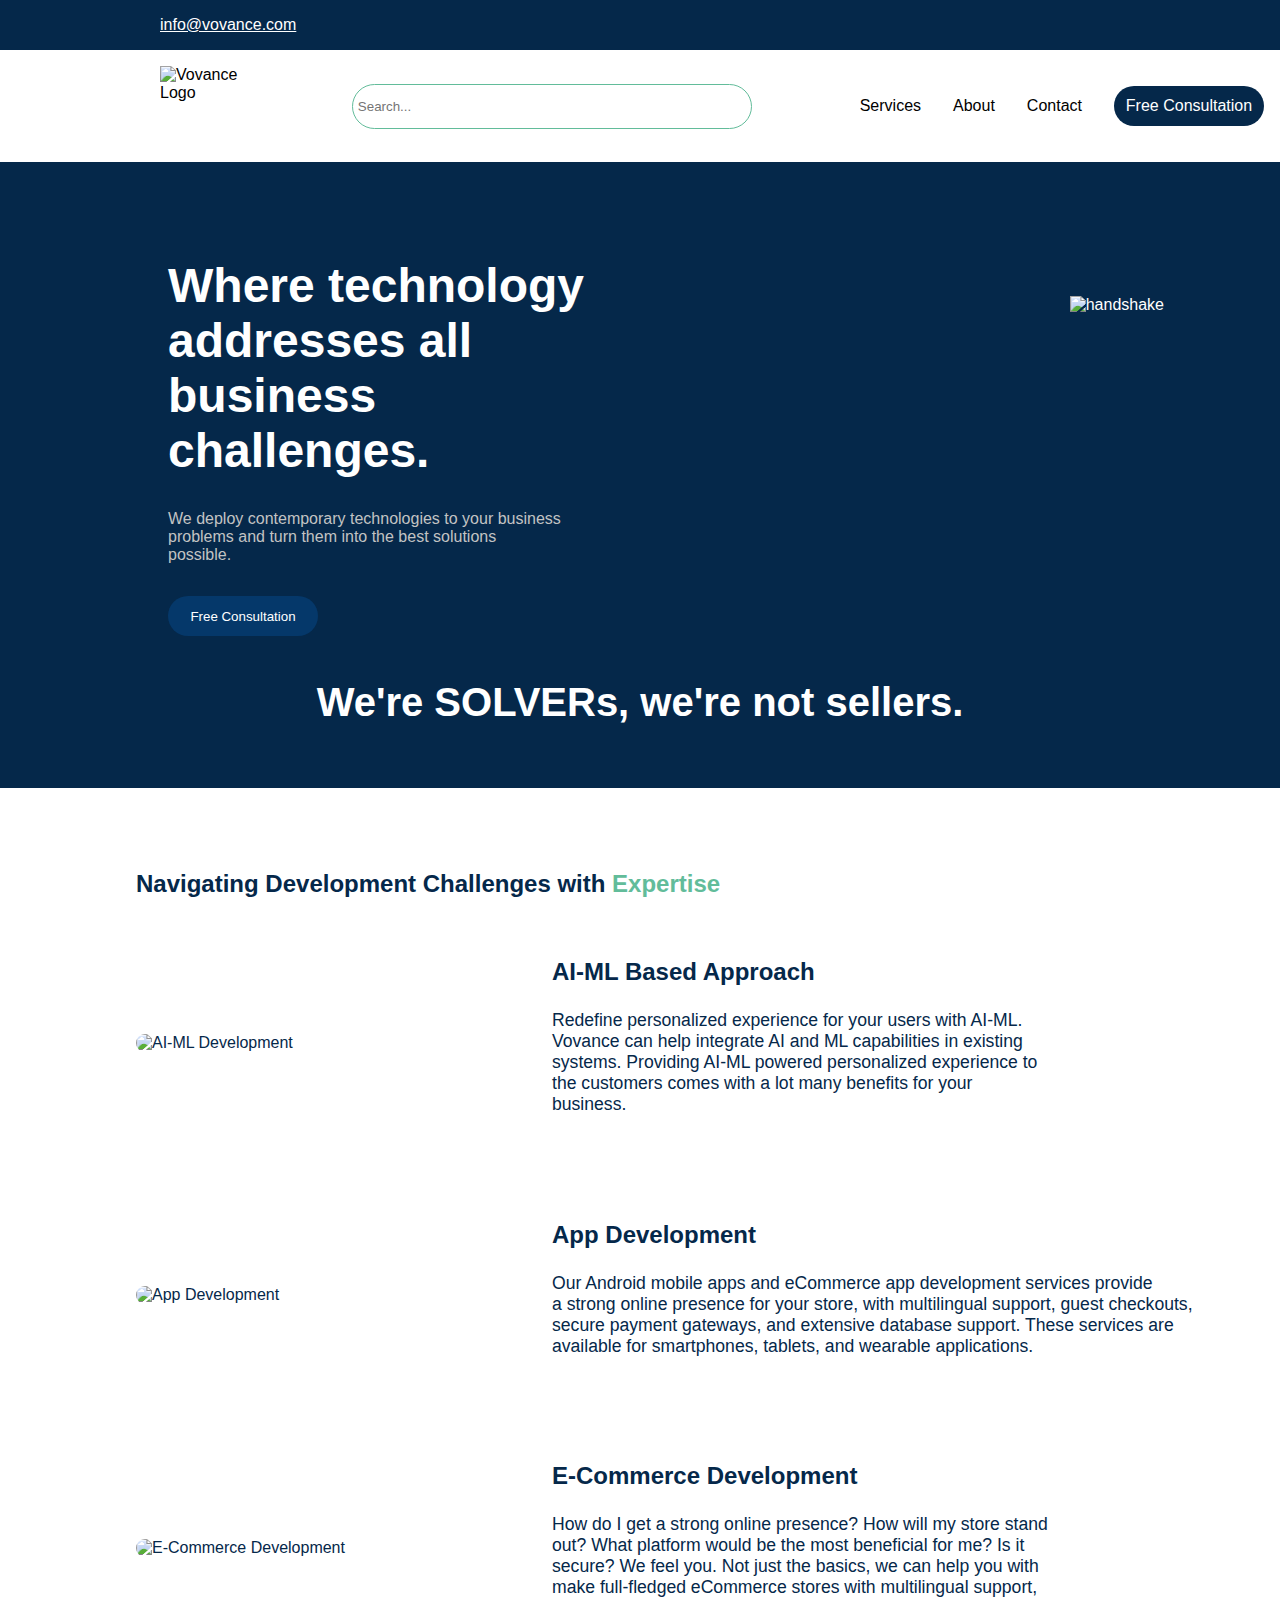
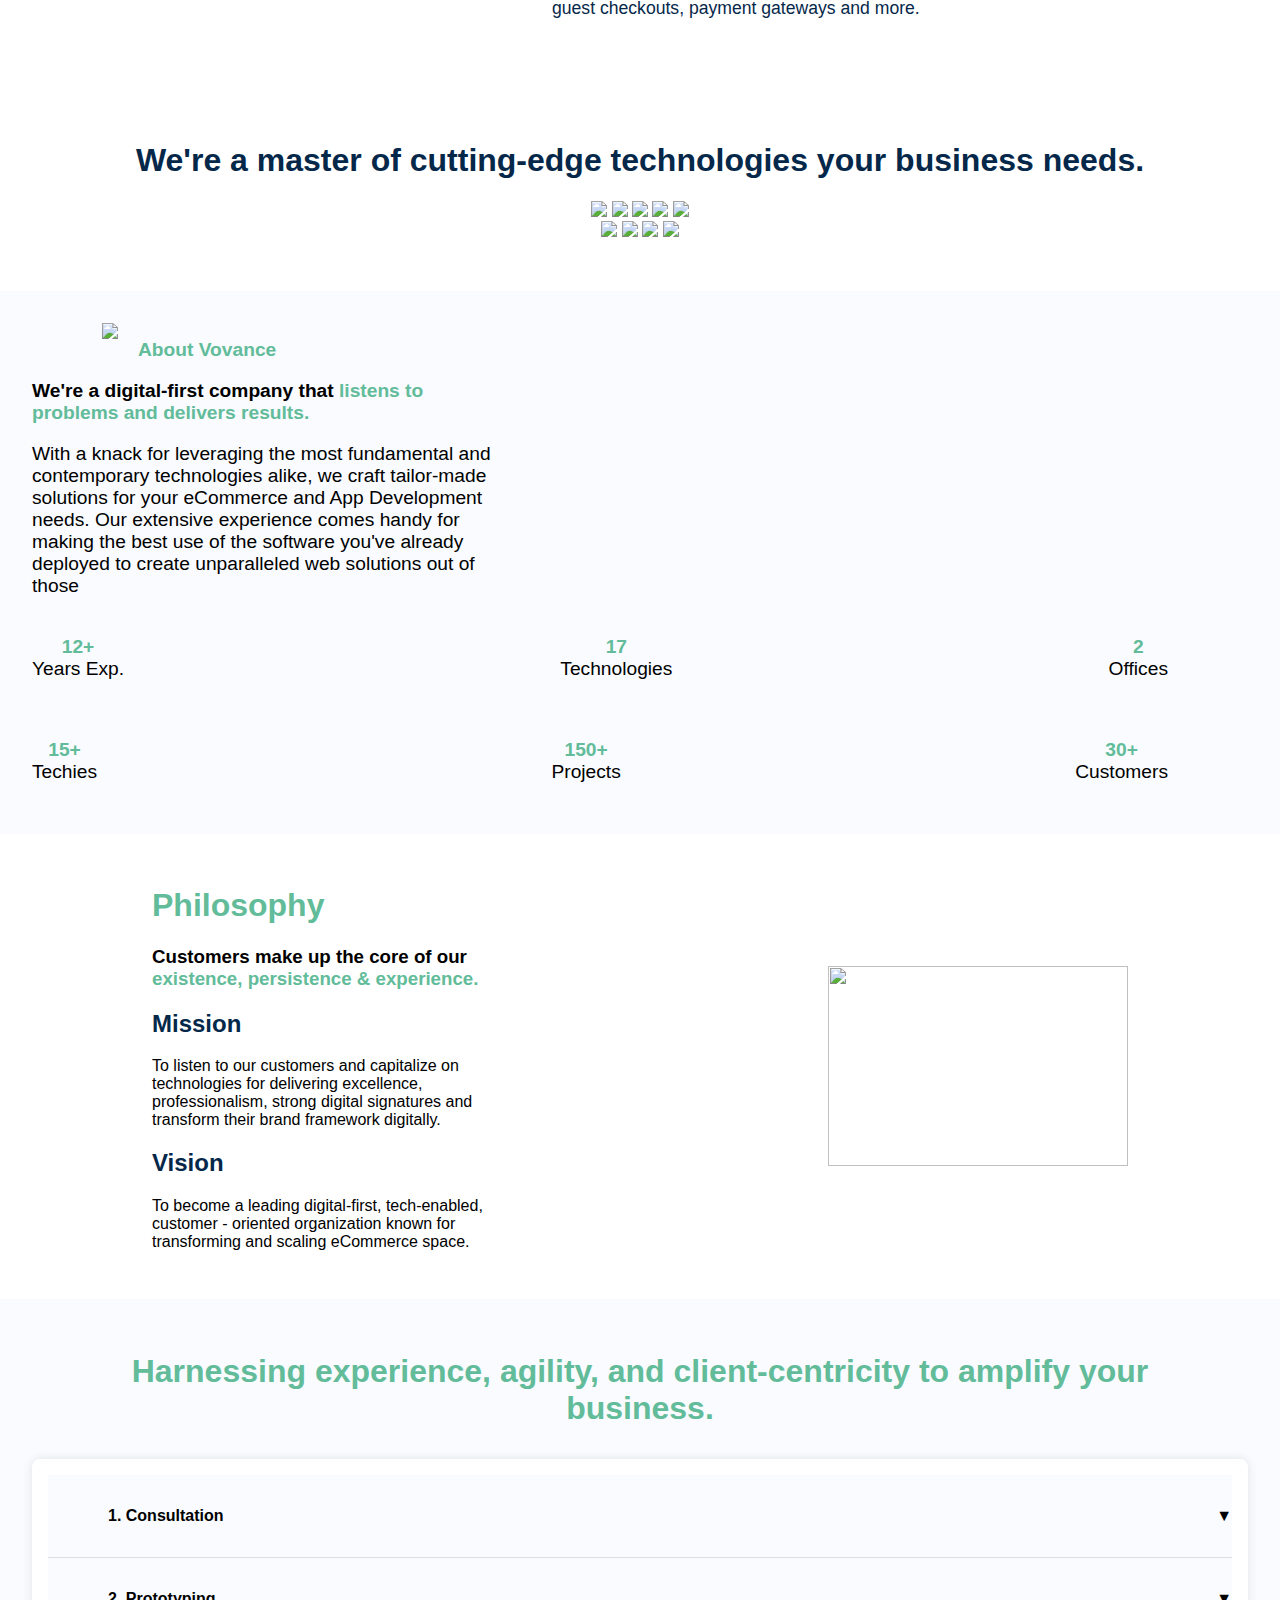
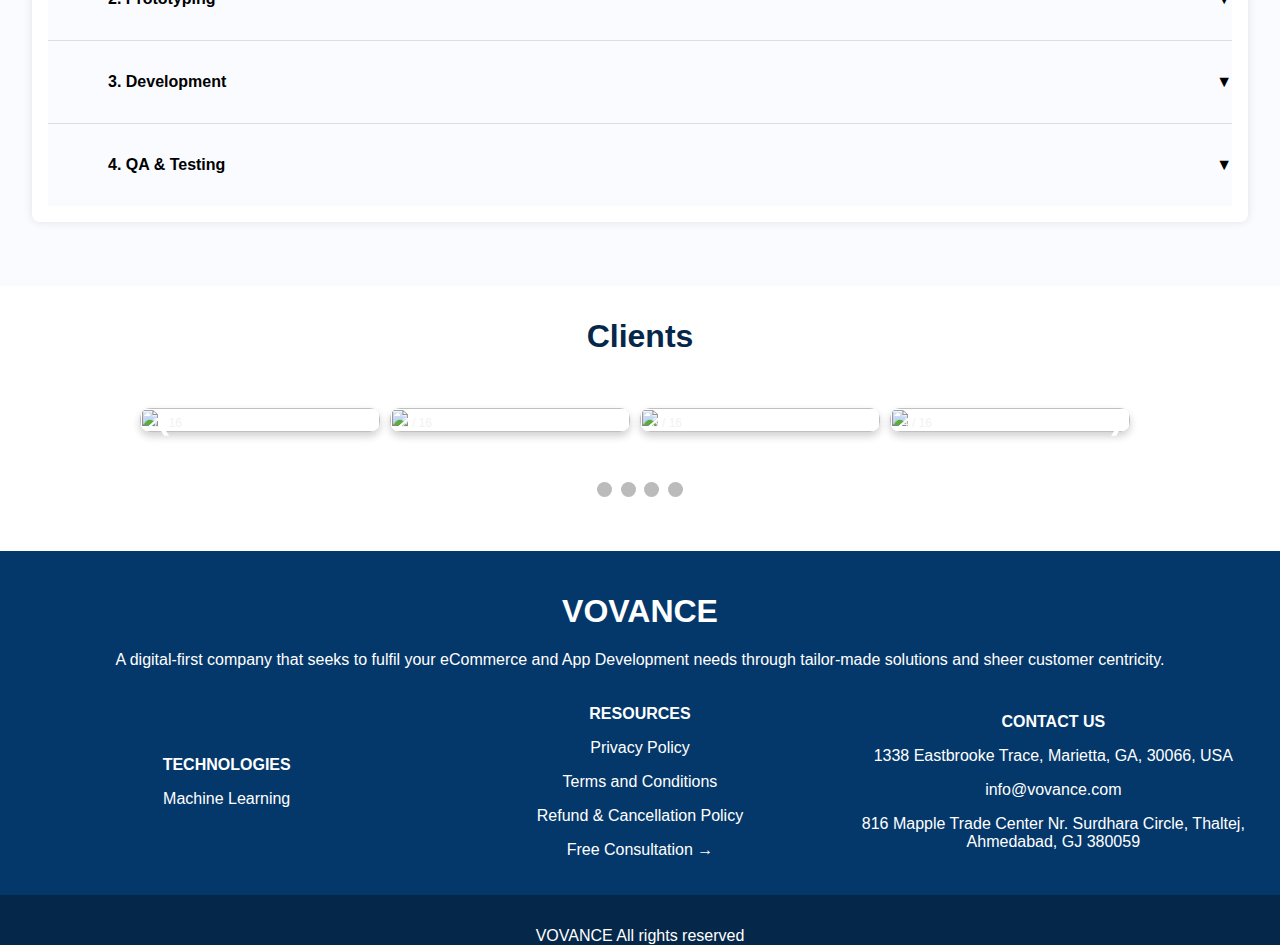
==== index.html @ aa2cf41b "Create index.html" ====
<!DOCTYPE html>
<html lang="en">
<head>
    <meta charset="UTF-8">
    <meta name="viewport" content="width=device-width, initial-scale=1.0">
    <title>Vovance</title>
    <style>
        body {
            font-family: Arial, sans-serif;
            margin: 0;
            padding: 0;
            box-sizing: border-box;
            background: #05284A;
        }   


        header {
            
            background: white;
            color: black;
            padding: 1rem 0;
            display: flex;
            align-items: center;
            justify-content: space-between;
        }

        #info{
            background-color: #05284A;
            display: flex;
            align-items: center;
            height: 50px;
            margin-left: 160px;
        }

        .container {
            display: flex;
            align-items: center;
        }

        .container img {
            margin-left: 160px;
            margin-right: 20px;
            height: 80px;
            width: 80px;
        }

        .search-bar input {
            padding: 5px;
            border: 1px solid #62BC9A;
            border-radius: 30px;
            height: 45px;
            width: 400px;
        }

        nav {
            display: flex;
            align-items: center;
        }

        nav ul {
            list-style: none;
            margin: 0;
            padding: 0;
            display: flex;
            align-items: center;
        }

        nav ul li {
            margin: 0 1rem;
        }

        nav ul li a, nav ul li button {
            color: black;
            text-decoration: none;
            background: none;
            border: none;
            font: inherit;
            cursor: pointer;
        }

        nav ul li button {
            background-color: #05284A;
            color: white;
            height: 40px;
            width: 150px;
            border-radius: 20px;
            border: none;
        }

        #hero {
            background: url('hero.jpg') no-repeat center center/cover;
            color: #fff;
            padding: 4rem 1rem;
            display: flex;
            justify-content: space-between;
            align-items: flex-start;
        }

        #hero-text {
            text-align: left;
            margin-left: 120px;
        }

        #hero h1 {
            font-size: 3rem;
            margin-left: 2rem;
        }

        #hero p {
            color: #C2C3C3;
            margin-left: 2rem;
        }

        #free {
            background-color: #05386A;
            color: white;
            height: 40px;
            width: 150px;
            border-radius: 20px;
            border: none;
            margin-left: 2rem;
            margin-top: 1rem;
        }

        #solvers {
            margin-top: -20px;
            text-align: center;
            font-size: 2.5rem;
            width: 100%;
            color: white;
        font-size: 2.5rem;

        }

        #services, #testimonials {
            padding: 2rem 1rem;
            text-align: left;
            color: #05284A;
            background-color: white;
        }

        .service {
            display: flex;
            align-items: center;
            margin-bottom: 2rem;
        }

        .service img {
            flex: 0 0 380px;
            height: auto;
            margin-right: 20px; 
        }

        .service div {
            flex: 1;
            padding: 1rem;
            margin-right: 50px;
        }



        .ai{
            margin-top: 20px;
            margin-left: 120px;
            height: 20px;
            width: 10px;
            border-radius: 30px;
        }

        #handshake {
            margin-top: 70px;
            margin-right: 100px;

        }
        #navi{
            margin-top: 50px;
            margin-left: 120px;
        }

        .service h3 {
            font-size: 1.5rem; 
        }

        .service p {
            font-size: 1.1rem;
        }

        .service h1{
            font-size: 2rem;
        }


        footer {
            background-color: #05284A;
            height: 30px;
            color: #fff;
            text-align: center;
            padding: 1rem 0;
            padding-bottom: 2rem;
        }

        center{
            margin-left: 30px;
            margin-right: 30px;
        }

        #about {
            background-color: #F9FBFF;
            padding: 2rem;
            overflow: hidden;
        }

        #about img {
            float: left;
            margin-right: 20px;
            margin-left: 70px;
            max-width: 50%;
            height: auto;
        }

        #about h2, #about h3, #about p {
            font-size: 1.2rem; 
        }

        #about .statistics {
            display: flex;
            justify-content: space-between;
            margin-top: 20px;
            color: #62BC9A;
            font-size: 1.5rem; 

        }

        #about .statistics p {
            text-align: center;
        }

        #philosophy{
            background-color: white;
        }

        #philosophy {
            display: flex;
            align-items: center;
            justify-content: space-between;
            padding: 2rem;
        }

        #philosophy img {
            max-width: 50%;
            margin-left: 2rem;
            margin-right: 120px;
        }

        #philosophy h2,
        #philosophy p,
        #philosophy h3,
        #philosophy h1 {
            max-width: 45%;
            margin-right: 2rem;
            margin-left: 120px;
        }

        #philo{
            height: 200px;
            width: 300px;
            margin-right: 50px;
        }
        
        * {box-sizing:border-box}

.slideshow-container {
    max-width: 1000px;
    position: relative;
    margin: auto;
    display: flex;
    justify-content: space-between;
}

.mySlides {
    flex: 1 0 24%;
    display: none;
    border-radius: 10px; 
    box-shadow: 0 4px 8px rgba(0, 0, 0, 0.1);
}


.mySlides img {
    width: auto; /* Let the width adjust automatically */
    max-width: 100%; /* Limit the maximum width to 100% */
    max-height: 150px; /* Set a maximum height for consistency */
    border-radius: 10px; /* Add border-radius for rounded corners */
    box-shadow: 0 4px 8px rgba(0, 0, 0, 0.1); /* Add shadow effect */
}

.active {
    display: block !important;
}

.prev, .next {
    cursor: pointer;
    position: absolute;
    top: 50%;
    width: auto;
    margin-top: -22px;
    padding: 16px;
    color: white;
    font-weight: bold;
    font-size: 18px;
    transition: 0.6s ease;
    border-radius: 0 3px 3px 0;
    user-select: none;
}

.next {
    right: 0;
    border-radius: 3px 0 0 3px;
}

.prev:hover, .next:hover {
    background-color: rgba(0,0,0,0.8);
}

.dot {
    cursor: pointer;
    height: 15px;
    width: 15px;
    margin: 0 2px;
    background-color: #bbb;
    border-radius: 50%;
    display: inline-block;
    transition: background-color 0.6s ease;
}

.active-dot, .dot:hover {
    background-color: #717171;
}




.numbertext {
  color: #f2f2f2;
  font-size: 12px;
  padding: 8px 12px;
  position: absolute;
  top: 0;
}


.dot {
  cursor: pointer;
  height: 15px;
  width: 15px;
  margin: 0 2px;
  margin-top: 50px;
  margin-bottom: 50px;
  background-color: #bbb;
  border-radius: 50%;
  display: inline-block;
  transition: background-color 0.6s ease;
}


.active, .dot:hover {
  background-color: #717171;
}


.mySlides {
            display: inline-block;
            width: 30%; /* Adjust the width as needed */
            text-align: center;
            margin-right: 10px;
        }

        .mySlides img {
            width: 60px;
            height: 180px;
        }
        .mySlides img {
    width: 100%;
    height: 100%; /* Change height to 100% */
}


        #clients{
            background-color: white;
            margin-top: -20px;

        }

        #client{
            color:#05284A;
            margin-top: 20px;
            padding: 2rem;
            
        }
        .faq-container {
            width: 100%;
            background: #fff;
            border-radius: 8px;
            box-shadow: 0 0 10px rgba(0,0,0,0.1);
            padding: 1rem;
            margin: 2rem auto;
        }

        .faq-item {
    border-bottom: 1px solid #ddd;
    padding: 2rem 0;
    text-align: left;
    background-color: #F9FBFF; /* Set background color */
}

.faq-item:last-child {
    border-bottom: none;
}

.faq-question {
    font-weight: bold;
    cursor: pointer;
    position: relative;
    margin-left: 60px;
}

.faq-question::after {
    content: "▼";
    position: absolute;
    right: 0;
    transform: rotate(0deg);
    transition: transform 0.3s ease;
    background-color: #F9FBFF;
}

.faq-answer {
    display: none;
    padding: 1rem 0;
    background-color: #F9FBFF; 
    margin-left: 60px;
}

.faq-item.active .faq-answer {
    display: block;
}

.faq-item.active .faq-question::after {
    transform: rotate(180deg);
}

        
        #questions {
    background-color: #F9FBFF;
    padding: 2rem;
    margin: 0px; /* Adjusted margin */
    text-align: center;
}





        

    </style>
</head>
<body>
    <section id="info">
        <div id="infodiv">
            <a href="info@vovance.com" style="color:white">info@vovance.com</a>
        </div>
    </section>
    <header>

        <div class="container">
            <img src="download.jpg" alt="Vovance Logo" id="img">
        </div>
        <div class="search-bar">
            <input type="text" placeholder="Search...">
        </div>
        <nav>
            <ul>
                <li><a href="#services">Services</a></li>
                <li><a href="#about">About</a></li>
                <li><a href="#contact">Contact</a></li>
                <li><button>Free Consultation</button></li>
            </ul>
        </nav>
    </header>
    
    <section id="hero">
        <div id="hero-text">
            <h1>Where technology<br> addresses all<br> business<br> challenges.</h1>
            <p>We deploy contemporary technologies to your business<br> problems and turn them into the best solutions<br> possible.</p>
            <button id="free">Free Consultation</button>
        </div>
        <img src="handshake.png" alt="handshake" id="handshake">
    </section>
    <h1 id="solvers">We're SOLVERs, we're not sellers.</h1><br><br>
    
    <section id="services">
        <h2 id="navi">Navigating Development Challenges with <span style="color: #62BC9A;">Expertise</span></h2>
        <div class="service">
            <img class="ai" src="ai_ml.png" alt="AI-ML Development">
            <div>
                <h3>AI-ML Based Approach</h3>
                <p>Redefine personalized experience for your users with AI-ML.<br> Vovance can help integrate AI and ML capabilities in existing<br> systems. Providing AI-ML powered personalized experience to<br> the customers comes with a lot many benefits for your<br> business.</p>
            </div>
        </div>
        <div class="service">
            <img class="ai" src="app_dev.png" alt="App Development">
            <div>
                <h3>App Development</h3>
                <p>Our Android mobile apps and eCommerce app development services provide<br> a strong online presence for your store, with multilingual support, guest checkouts,<br> secure payment gateways, and extensive database support. These services are<br> available for smartphones, tablets, and wearable applications.</p>
            </div>
        </div>
        <div class="service">
            <img class="ai" src="ecommerce.png" alt="E-Commerce Development">
            <div>
                <h3>E-Commerce Development</h3>
                <p>How do I get a strong online presence? How will my store stand<br> out? What platform would be the most beneficial for me? Is it<br> secure? We feel you. Not just the basics, we can help you with<br> make full-fledged eCommerce stores with multilingual support,<br> guest checkouts, payment gateways and more.</p>
            </div>
        </div>
        <br><br>
        <center>
        <h1 style="color: #05284A;">We're a master of cutting-edge technologies your business needs.</h1>

        <img src="magneto.png" height="90px">
        <img src="shopify.png" height="90px">
        <img src="nextjs.png" height="90px">
        <img src="android.png" height="90px">
        <img src="aiml.png" height="90px"><br>
        <img src="wordpress.png" height="90px">
        <img src="laravel.png" height="80px">
        <img src="nodejs.png" height="80px">
        <img src="ios.png" height="80px">
        <br><br>
    </center>
    </section>

    <section id="about">
        <img src="aboutus.png">
        <div style="margin-right: 80px;">
            <h2 style="color: #62BC9A;">About Vovance</h2>
            <h3>We're a digital-first company that <span style="color:#62BC9A">listens to<br> problems and delivers results.</span></h3>
            <p>With a knack for leveraging the most fundamental and<br> contemporary technologies alike, we craft tailor-made<br> solutions for your eCommerce and App Development<br> needs. Our extensive experience comes handy for<br> making the best use of the software you've already<br> deployed to create unparalleled web solutions out of<br> those</p>
            <div class="statistics">
                <p><span style="color: #62BC9A;"><b>12+</b></span><br><span style="color: black;">Years Exp.</span></p>
                <p><span style="color: #62BC9A;"><b>17</b></span><br><span style="color: black;">Technologies</span></p>
                <p><span style="color: #62BC9A;"><b>2</b></span><br><span style="color: black;">Offices</span></p>
            </div>
            <div class="statistics">
                <p><span style="color: #62BC9A;"><b>15+</b></span><br><span style="color: black;">Techies</span></p>
                <p><span style="color: #62BC9A;"><b>150+</b></span><br><span style="color: black;">Projects</span></p>
                <p><span style="color: #62BC9A;"><b>30+</b></span><br><span style="color: black;">Customers</span></p>
            </div>
        </div>
    </section>


    <section id="philosophy">
        <div>
            <h1 style="color: #62BC9A;">Philosophy</h1>
            <h3>Customers make up the core of our <span style="color:#62BC9A">existence, persistence & experience.</span></h3>
            <h2 style="color: #05284A;">Mission</h2>
            <p>To listen to our customers and capitalize on technologies for delivering excellence, professionalism, strong digital signatures and transform their brand framework digitally.</p>
            <h2 style="color: #05284A;">Vision</h2>
            <p>To become a leading digital-first, tech-enabled, customer - oriented organization known for transforming and scaling eCommerce space.</p>
        </div>
        <img src="philosophy.png" id="philo">
    </section>

    <section id="questions">
        <center><h1 style="color: #62BC9A;">Harnessing experience, agility, and client-centricity to amplify your business.</center></h1>
        <div class="faq-container">
            <div class="faq-item">
                <div class="faq-question">1. Consultation</div>
                <div class="faq-answer">Before associated with each other, we must know each other first. So that we can collect appropriate knowledge about your business. Our consultant unit follows a pervasive process to gather and process all required information, including Initial Needs Assessment, Requirement Gathering, Design Consultation. This includes Initial Needs Assessment, Requirement Gathering, and Design Consultation.</div>
            </div>
            <div class="faq-item">
                <div class="faq-question">2. Prototyping</div>
                <div class="faq-answer">At Vovance, we design extensive prototype model for e-commerce stores and apps that help our clients to clinch the basic concepts used to developed their projects. Things includes in prototype Wireframes, Mockups, Prototypes, and Virtual Reality Prototypes, to help clients understand the basic concepts used to develop their projects.</div>
            </div>
            <div class="faq-item">
                <div class="faq-question">3. Development</div>
                <div class="faq-answer">The development process involves UX/UI designing, an online retail store, web development, back-end development, and mobile app development to meet the client's requirements. The clients get updated on every step of their solution's development in this process. Our motive is only to develop things which can function according to our client's requirements.</div>
            </div>
            <div class="faq-item">
                <div class="faq-question">4. QA & Testing</div>
                <div class="faq-answer">The final step at Vovance is Quality Assurance (QA) and Testing, which ensures error-free e-commerce applications and supports clients in achieving smooth performance. It includes Integration Testing, Performance Testing, and System Testing. We help our clients in application development and launching. We provide a complete implementation of our services.</div>
            </div>
        </div>
    </section>
    
    
    <section id="clients">
        <center><h1 id="client">Clients</h1></center>
    <div class="slideshow-container">
        <div class="mySlides fade">
            <div class="numbertext">1 / 16</div>
            <img src="spykar.png" style="width:100%;">
 
        </div>

        <div class="mySlides fade">
            <div class="numbertext">2 / 16</div>
            <img src="pips.jpg" style="width:100%;">

        </div>

        <div class="mySlides fade">
            <div class="numbertext">3 / 16</div>
            <img src="hbg.png" style="width:100%;">

        </div>

        <div class="mySlides fade">
            <div class="numbertext">4 / 16</div>
            <img src="samarth.png" style="width:100%;">

        </div>

        <div class="mySlides fade">
            <div class="numbertext">5 / 16</div>
            <img src="caroma.png" style="width:100%;">

        </div>

        <div class="mySlides fade">
            <div class="numbertext">6 / 16</div>
            <img src="opera.png" style="width:100%;">

        </div>

        <div class="mySlides fade">
            <div class="numbertext">7 / 16</div>
            <img src="bruce.jpg" style="width:100%;">

        </div>

        <div class="mySlides fade">
            <div class="numbertext">8 / 16</div>
            <img src="inhealth.png" style="width:100%;">

        </div>

        <div class="mySlides fade">
            <div class="numbertext">9 / 16</div>
            <img src="lark.png" style="width:100%;">

        </div>

        <div class="mySlides fade">
            <div class="numbertext">10 / 16</div>
            <img src="healthinhue.png" style="width:100%;">

        </div>

        <div class="mySlides fade">
            <div class="numbertext">11 / 16</div>
            <img src="coop.png" style="width:100%;">

        </div>

        <div class="mySlides fade">
            <div class="numbertext">12 / 16</div>
            <img src="bcg.png" style="width:100%;">

        </div>

        <div class="mySlides fade">
            <div class="numbertext">13 / 16</div>
            <img src="black.png" style="width:100%;">

        </div>

        <div class="mySlides fade">
            <div class="numbertext">14 / 16</div>
            <img src="parts.png" style="width:100%;">

        </div>

        <div class="mySlides fade">
            <div class="numbertext">15 / 16</div>
            <img src="try.png" style="width:100%;">

        </div>

        <div class="mySlides fade">
            <div class="numbertext">16 / 16</div>
            <img src="vigil.png" style="width:100%;">

        </div>
        

        


        <!-- Next and previous buttons -->
        <a class="prev" onclick="plusSlides(-1)">&#10094;</a>
        <a class="next" onclick="plusSlides(1)">&#10095;</a>
    </div>

    <!-- The dots/circles -->
<div style="text-align:center">
    <span class="dot" onclick="currentSlide(1)"></span>
    <span class="dot" onclick="currentSlide(2)"></span>
    <span class="dot" onclick="currentSlide(3)"></span>
    <span class="dot" onclick="currentSlide(4)"></span>
  </div>
</section>
    

<div style="background-color: #05386A; width: 100%; padding: 20px;">
    <h1 style="color: white; text-align: center;">VOVANCE</h1>
    <p style="color: white; text-align: center;">A digital-first company that seeks to fulfil your eCommerce and App Development needs through tailor-made solutions and sheer customer centricity.</p>

    <div style="display: flex; justify-content: space-around; align-items: center; margin-top: 20px;">
        <div style="flex: 1; text-align: center;">
            <p style="color: white;"><b>TECHNOLOGIES</b></p>
            <p style="color: white;">Machine Learning</p>
        </div>
        <div style="flex: 1; text-align: center;">
            <p style="color: white;"><b>RESOURCES</b></p>
            <p style="color: white;"><a href="privacy_policy.htm" style="color: white; text-decoration: none;">Privacy Policy</a></p>
            <p style="color: white;"><a href="terms_and_conditions.htm" style="color: white; text-decoration: none;">Terms and Conditions</a></p>
            <p style="color: white;"><a href="refund_and_cancellation_policy.htm" style="color: white; text-decoration: none;">Refund & Cancellation Policy</a></p>
            <p style="color: white;"><a href="free_consultation.htm" style="color: white; text-decoration: none;">Free Consultation →</a></p>
        </div>
        <div style="flex: 1; text-align: center;">
            <p style="color: white;"><b>CONTACT US</b></p>
            <p style="color: white;">1338 Eastbrooke Trace, Marietta, GA, 30066, USA</p>
            <p style="color: white;">info@vovance.com</p>
            <p style="color: white;">816 Mapple Trade Center Nr. Surdhara Circle, Thaltej, Ahmedabad, GJ 380059</p>
        </div>

    </div>
</div>

    

    
    <footer>
        <p> VOVANCE All rights reserved</p>
    </footer>


    <script>
let slideIndex = 1;
showSlides(slideIndex);

function plusSlides(n) {
    showSlides(slideIndex += n);
}

function currentSlide(n) {
    showSlides(slideIndex = n);
}

function showSlides(n) {
    let i;
    let slides = document.getElementsByClassName("mySlides");
    let dots = document.getElementsByClassName("dot");

    // Reset slideIndex to 1 if it exceeds the number of slides
    if (n > slides.length + 1) {
        slideIndex = 1;
    }

    // Reset slideIndex to the last slide if it goes before the first slide
    if (n < 1) {
        slideIndex = slides.length;
    }

    // Hide all slides
    for (i = 0; i < slides.length; i++) {
        slides[i].style.display = "none";
    }

    // Remove the "active-dot" class from all dots
    for (i = 0; i < dots.length; i++) {
        dots[i].classList.remove("active-dot");
    }

    // Display the current slide and the next 3 slides
    for (i = 0; i < 4; i++) {
        let index;
        if (slideIndex + i - 1 <= slides.length) {
            index = (slideIndex + i - 1) % slides.length;
        } else {
            index = (slideIndex + i - 1) % slides.length + 1;
        }
        if (index < 0) {
            index += slides.length;
        }
        slides[index].style.display = "block";
    }

    // Add the "active-dot" class to the corresponding dot
    dots[slideIndex - 1].classList.add("active-dot");
}








document.querySelectorAll('.faq-question').forEach(question => {
    question.addEventListener('click', () => {
        const faqItem = question.parentElement;
        faqItem.classList.toggle('active');
    });
});

        </script>
        
</body>
</html>
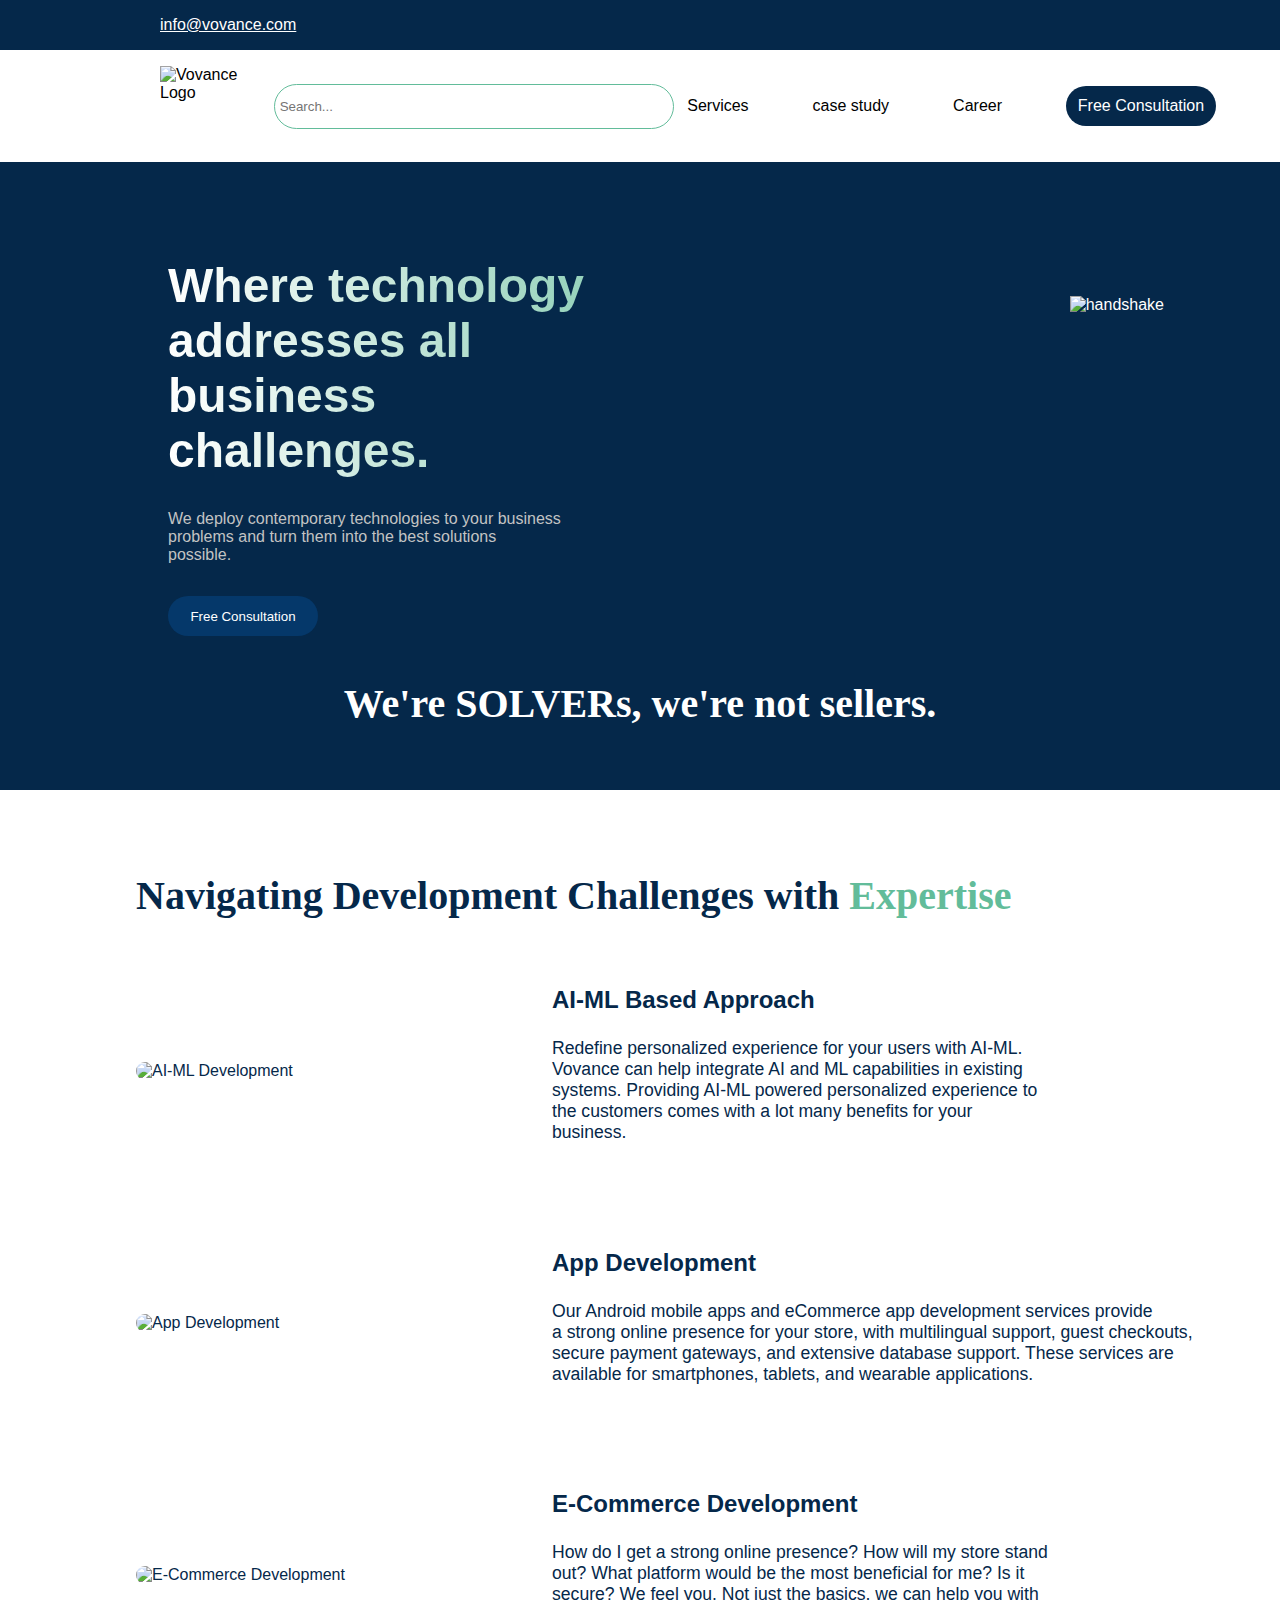
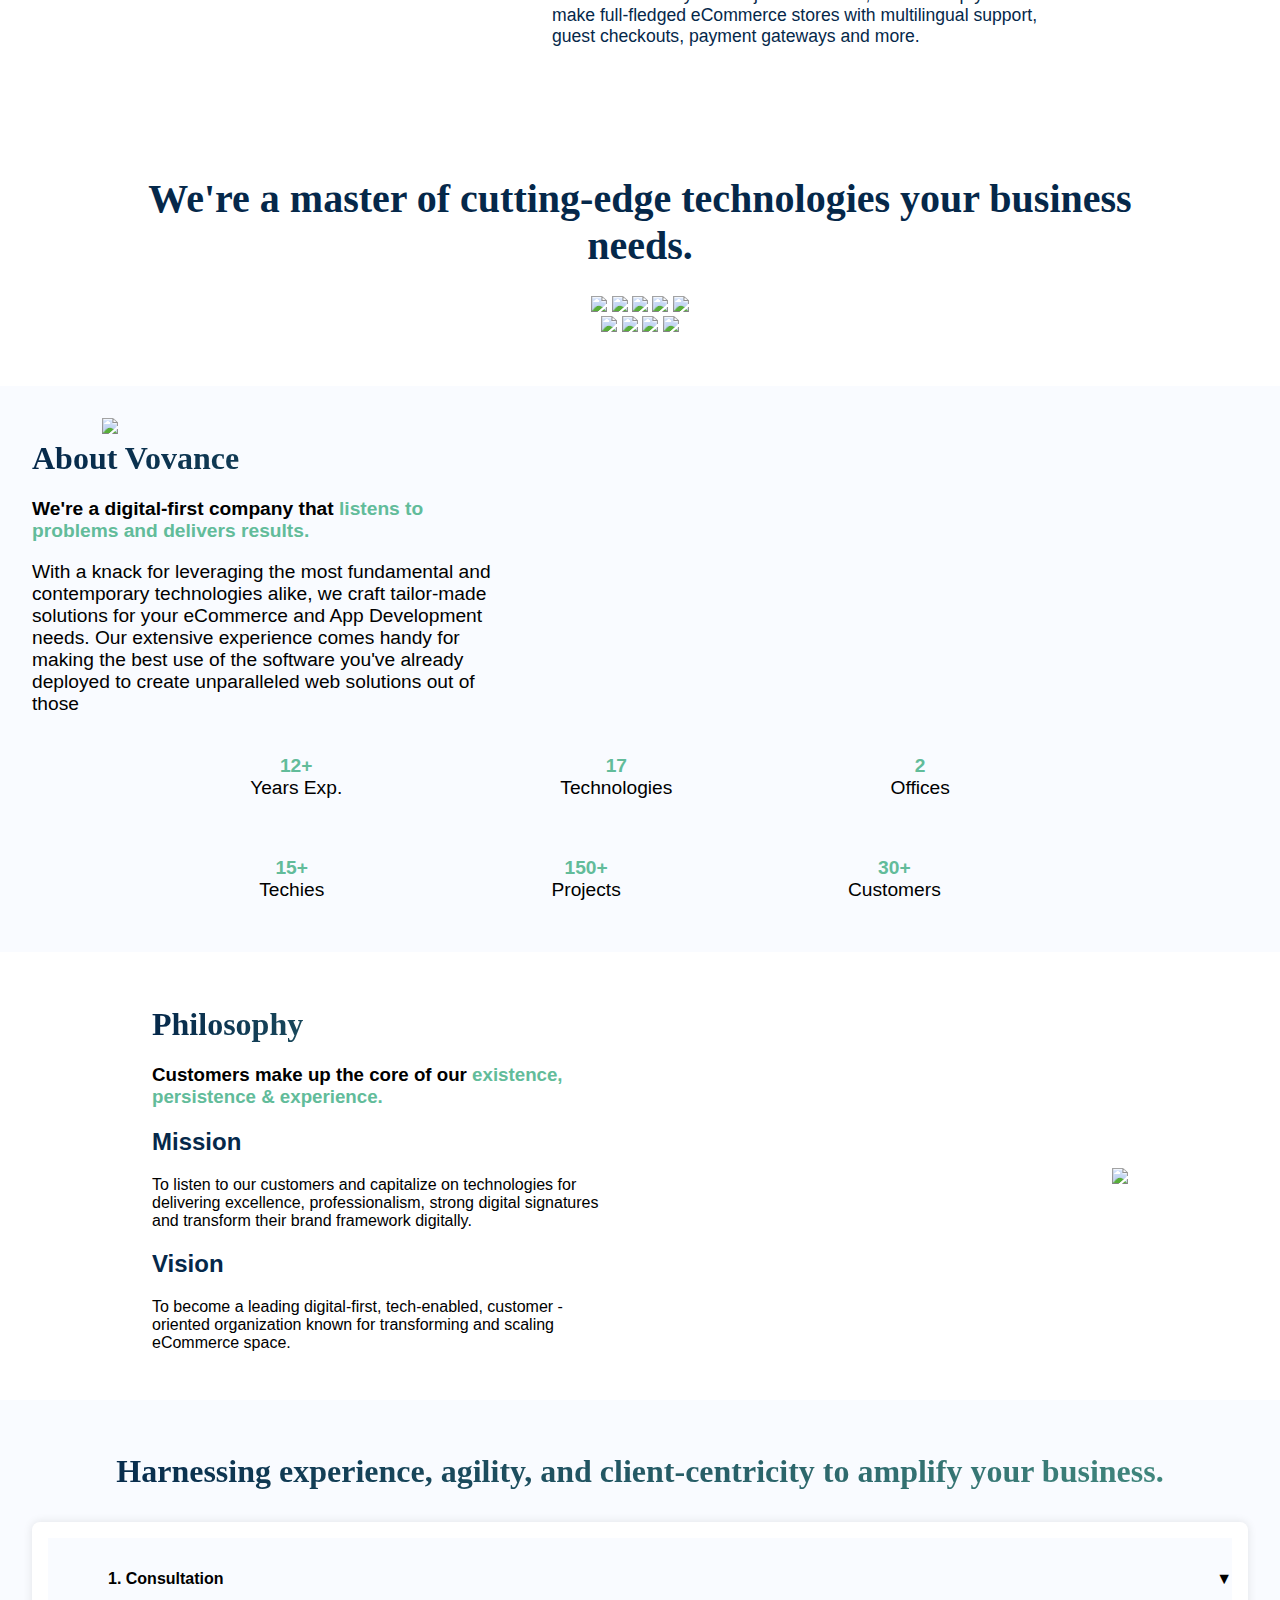
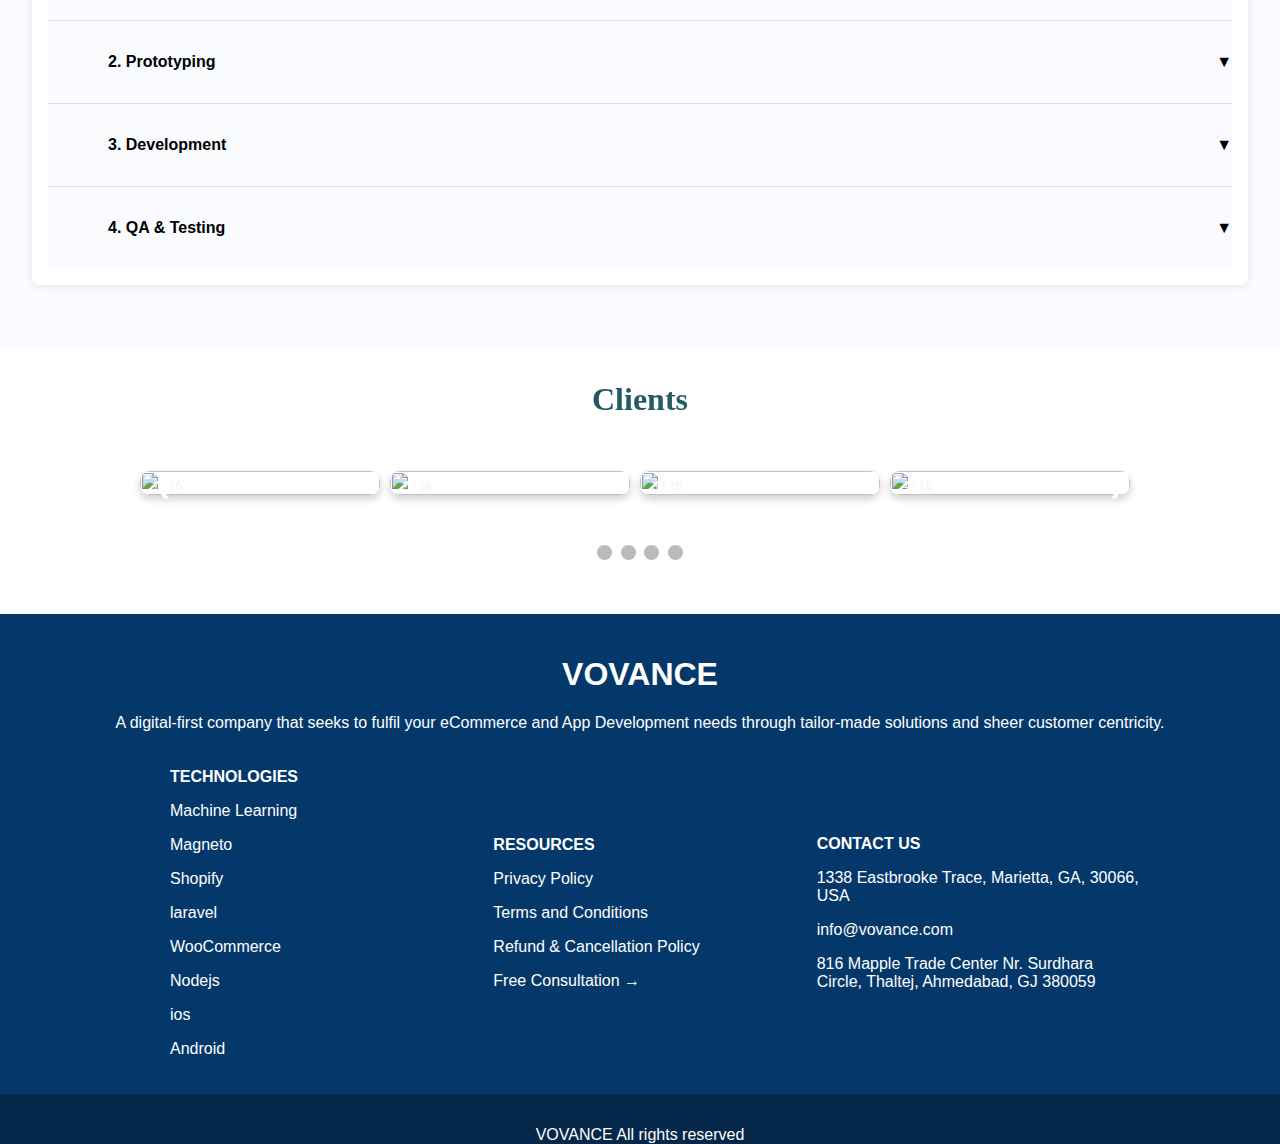
==== commit 76c47b17: "Update index.html" ====
--- a/index.html
+++ b/index.html
@@ -66,7 +66,8 @@
         }
 
         nav ul li {
-            margin: 0 1rem;
+            margin-right: 4rem;
+
         }
 
         nav ul li a, nav ul li button {
@@ -128,7 +129,9 @@
             font-size: 2.5rem;
             width: 100%;
             color: white;
-        font-size: 2.5rem;
+            font-size: 2.5rem;
+            font-family: 'Times New Roman', Times, serif;
+
 
         }
 
@@ -224,12 +227,15 @@
 
         #about .statistics {
             display: flex;
-            justify-content: space-between;
+            justify-content: space-evenly;
             margin-top: 20px;
             color: #62BC9A;
             font-size: 1.5rem; 
-
-        }
+            
+
+        }
+
+
 
         #about .statistics p {
             text-align: center;
@@ -262,126 +268,128 @@
         }
 
         #philo{
-            height: 200px;
-            width: 300px;
-            margin-right: 50px;
+    max-width: 40%; /* Adjust this value to resize the image */
+    margin-left: 2rem;
+    margin-right: 2rem;
+
         }
         
         * {box-sizing:border-box}
 
-.slideshow-container {
-    max-width: 1000px;
-    position: relative;
-    margin: auto;
-    display: flex;
-    justify-content: space-between;
-}
-
-.mySlides {
-    flex: 1 0 24%;
-    display: none;
-    border-radius: 10px; 
-    box-shadow: 0 4px 8px rgba(0, 0, 0, 0.1);
-}
-
-
-.mySlides img {
-    width: auto; /* Let the width adjust automatically */
-    max-width: 100%; /* Limit the maximum width to 100% */
-    max-height: 150px; /* Set a maximum height for consistency */
-    border-radius: 10px; /* Add border-radius for rounded corners */
-    box-shadow: 0 4px 8px rgba(0, 0, 0, 0.1); /* Add shadow effect */
-}
-
-.active {
-    display: block !important;
-}
-
-.prev, .next {
-    cursor: pointer;
-    position: absolute;
-    top: 50%;
-    width: auto;
-    margin-top: -22px;
-    padding: 16px;
-    color: white;
-    font-weight: bold;
-    font-size: 18px;
-    transition: 0.6s ease;
-    border-radius: 0 3px 3px 0;
-    user-select: none;
-}
-
-.next {
-    right: 0;
-    border-radius: 3px 0 0 3px;
-}
-
-.prev:hover, .next:hover {
-    background-color: rgba(0,0,0,0.8);
-}
-
-.dot {
-    cursor: pointer;
-    height: 15px;
-    width: 15px;
-    margin: 0 2px;
-    background-color: #bbb;
-    border-radius: 50%;
-    display: inline-block;
-    transition: background-color 0.6s ease;
-}
-
-.active-dot, .dot:hover {
-    background-color: #717171;
-}
-
-
-
-
-.numbertext {
-  color: #f2f2f2;
-  font-size: 12px;
-  padding: 8px 12px;
-  position: absolute;
-  top: 0;
-}
-
-
-.dot {
-  cursor: pointer;
-  height: 15px;
-  width: 15px;
-  margin: 0 2px;
-  margin-top: 50px;
-  margin-bottom: 50px;
-  background-color: #bbb;
-  border-radius: 50%;
-  display: inline-block;
-  transition: background-color 0.6s ease;
-}
-
-
-.active, .dot:hover {
-  background-color: #717171;
-}
-
-
-.mySlides {
+        .slideshow-container {
+            max-width: 1000px;
+            position: relative;
+            margin: auto;
+            display: flex;
+            justify-content: space-between;
+        }
+
+        .mySlides {
+            flex: 1 0 24%;
+            display: none;
+            border-radius: 10px; 
+            box-shadow: 0 4px 8px rgba(0, 0, 0, 0.1);
+        }
+
+
+        .mySlides img {
+            width: auto; 
+            max-width: 100%;
+            max-height: 150px;
+            border-radius: 10px; 
+            box-shadow: 0 4px 8px rgba(0, 0, 0, 0.1);
+        }
+
+        .active {
+            display: block !important;
+        }
+
+        .prev, .next {
+            cursor: pointer;
+            position: absolute;
+            top: 50%;
+            width: auto;
+            margin-top: -22px;
+            padding: 16px;
+            color: white;
+            font-weight: bold;
+            font-size: 18px;
+            transition: 0.6s ease;
+            border-radius: 0 3px 3px 0;
+            user-select: none;
+        }
+
+        .next {
+                right: 0;
+                border-radius: 3px 0 0 3px;
+        }
+
+        .prev:hover, .next:hover {
+                background-color: rgba(0,0,0,0.8);
+        }
+
+        .dot {
+                cursor: pointer;
+                height: 15px;
+                width: 15px;
+                margin: 0 2px;
+                background-color: #bbb;
+                border-radius: 50%;
+                display: inline-block;
+                transition: background-color 0.6s ease;
+            }
+
+        .active-dot, .dot:hover {
+                background-color: #717171;
+        }
+
+
+
+
+        .numbertext {
+            color: #f2f2f2;
+            font-size: 12px;
+            padding: 8px 12px;
+            position: absolute;
+            top: 0;
+        }
+
+
+        .dot {
+            cursor: pointer;
+            height: 15px;
+            width: 15px;
+            margin: 0 2px;
+            margin-top: 50px;
+            margin-bottom: 50px;
+            background-color: #bbb;
+            border-radius: 50%;
             display: inline-block;
-            width: 30%; /* Adjust the width as needed */
+            transition: background-color 0.6s ease;
+            }
+
+
+        .active, .dot:hover {
+            background-color: #717171;
+            }
+
+
+        .mySlides {
+            display: inline-block;
+            width: 30%;
             text-align: center;
             margin-right: 10px;
-        }
+            }
 
         .mySlides img {
             width: 60px;
             height: 180px;
         }
+
         .mySlides img {
-    width: 100%;
-    height: 100%; /* Change height to 100% */
-}
+            width: 100%;
+            height: 100%;
+        }
 
 
         #clients{
@@ -391,7 +399,6 @@
         }
 
         #client{
-            color:#05284A;
             margin-top: 20px;
             padding: 2rem;
             
@@ -406,71 +413,102 @@
         }
 
         .faq-item {
-    border-bottom: 1px solid #ddd;
-    padding: 2rem 0;
-    text-align: left;
-    background-color: #F9FBFF; /* Set background color */
-}
-
-.faq-item:last-child {
-    border-bottom: none;
-}
-
-.faq-question {
-    font-weight: bold;
-    cursor: pointer;
-    position: relative;
-    margin-left: 60px;
-}
-
-.faq-question::after {
-    content: "▼";
-    position: absolute;
-    right: 0;
-    transform: rotate(0deg);
-    transition: transform 0.3s ease;
-    background-color: #F9FBFF;
-}
-
-.faq-answer {
-    display: none;
-    padding: 1rem 0;
-    background-color: #F9FBFF; 
-    margin-left: 60px;
-}
-
-.faq-item.active .faq-answer {
-    display: block;
-}
-
-.faq-item.active .faq-question::after {
-    transform: rotate(180deg);
-}
+            border-bottom: 1px solid #ddd;
+            padding: 2rem 0;
+            text-align: left;
+            background-color: #F9FBFF;
+        }
+
+        .faq-item:last-child {
+            border-bottom: none;
+        }
+
+        .faq-question {
+            font-weight: bold;
+            cursor: pointer;
+            position: relative;
+            margin-left: 60px;
+        }
+
+        .faq-question::after {
+            content: "▼";
+            position: absolute;
+            right: 0;
+            transform: rotate(0deg);
+            transition: transform 0.3s ease;
+            background-color: #F9FBFF;
+        }
+
+        .faq-answer {
+            display: none;
+            padding: 1rem 0;
+            background-color: #F9FBFF; 
+            margin-left: 60px;
+        }
+
+        .faq-item.active .faq-answer {
+            display: block;
+        }
+
+        .faq-item.active .faq-question::after {
+            transform: rotate(180deg);
+        }
 
         
         #questions {
-    background-color: #F9FBFF;
-    padding: 2rem;
-    margin: 0px; /* Adjusted margin */
-    text-align: center;
-}
-
-
-
-
-
-        
+            background-color: #F9FBFF;
+            padding: 2rem;
+            margin: 0px; 
+            text-align: center;
+        }
+
+        @keyframes colorChange {
+            0% { background-position: 100% 0; }
+            100% { background-position: 0 0; }
+        }
+
+        #tech {
+            font-size: 2em;
+            background-image: linear-gradient(to left, white, #62BC9A, white);
+            background-size: 300% 100%;
+            color: transparent;
+            -webkit-background-clip: text;
+            background-clip: text;
+            animation: colorChange 4s infinite linear; 
+        }
+
+        #navi {
+            font-family: 'Times New Roman', Times, serif;
+            font-size: 2.5em;
+        }
+
+        .abouts{
+            color: #62BC9A;
+            font-family: 'Times New Roman', Times, serif;
+            font-size: 2em;
+            background-image: linear-gradient(to left, #05284A, #62BC9A, #05284A);
+            background-size: 300% 100%;
+            color: transparent;
+            -webkit-background-clip: text;
+            background-clip: text;
+            animation: colorChange 2s infinite linear; 
+        }
+
+
 
     </style>
+
 </head>
+
 <body>
+
     <section id="info">
         <div id="infodiv">
             <a href="info@vovance.com" style="color:white">info@vovance.com</a>
         </div>
     </section>
+
     <header>
-
         <div class="container">
             <img src="download.jpg" alt="Vovance Logo" id="img">
         </div>
@@ -480,8 +518,8 @@
         <nav>
             <ul>
                 <li><a href="#services">Services</a></li>
-                <li><a href="#about">About</a></li>
-                <li><a href="#contact">Contact</a></li>
+                <li><a href="#casestudy">case study</a></li>
+                <li><a href="#Career">Career</a></li>
                 <li><button>Free Consultation</button></li>
             </ul>
         </nav>
@@ -489,16 +527,17 @@
     
     <section id="hero">
         <div id="hero-text">
-            <h1>Where technology<br> addresses all<br> business<br> challenges.</h1>
+            <h1 id="tech">Where technology<br> addresses all<br> business<br> challenges.</h1>
             <p>We deploy contemporary technologies to your business<br> problems and turn them into the best solutions<br> possible.</p>
             <button id="free">Free Consultation</button>
         </div>
         <img src="handshake.png" alt="handshake" id="handshake">
     </section>
+
     <h1 id="solvers">We're SOLVERs, we're not sellers.</h1><br><br>
     
     <section id="services">
-        <h2 id="navi">Navigating Development Challenges with <span style="color: #62BC9A;">Expertise</span></h2>
+        <h1 id="navi">Navigating Development Challenges with <span style="color: #62BC9A;">Expertise</span></h1>
         <div class="service">
             <img class="ai" src="ai_ml.png" alt="AI-ML Development">
             <div>
@@ -522,7 +561,7 @@
         </div>
         <br><br>
         <center>
-        <h1 style="color: #05284A;">We're a master of cutting-edge technologies your business needs.</h1>
+        <h1 style="color: #05284A; font-family: 'Times New Roman', Times, serif; font-size: 2.5em;">We're a master of cutting-edge technologies your business<br> needs.</h1>
 
         <img src="magneto.png" height="90px">
         <img src="shopify.png" height="90px">
@@ -540,7 +579,7 @@
     <section id="about">
         <img src="aboutus.png">
         <div style="margin-right: 80px;">
-            <h2 style="color: #62BC9A;">About Vovance</h2>
+            <h1 class="abouts">About Vovance</h1>
             <h3>We're a digital-first company that <span style="color:#62BC9A">listens to<br> problems and delivers results.</span></h3>
             <p>With a knack for leveraging the most fundamental and<br> contemporary technologies alike, we craft tailor-made<br> solutions for your eCommerce and App Development<br> needs. Our extensive experience comes handy for<br> making the best use of the software you've already<br> deployed to create unparalleled web solutions out of<br> those</p>
             <div class="statistics">
@@ -559,7 +598,7 @@
 
     <section id="philosophy">
         <div>
-            <h1 style="color: #62BC9A;">Philosophy</h1>
+            <h1 class="abouts">Philosophy</h1>
             <h3>Customers make up the core of our <span style="color:#62BC9A">existence, persistence & experience.</span></h3>
             <h2 style="color: #05284A;">Mission</h2>
             <p>To listen to our customers and capitalize on technologies for delivering excellence, professionalism, strong digital signatures and transform their brand framework digitally.</p>
@@ -570,7 +609,7 @@
     </section>
 
     <section id="questions">
-        <center><h1 style="color: #62BC9A;">Harnessing experience, agility, and client-centricity to amplify your business.</center></h1>
+        <center><h1 class="abouts">Harnessing experience, agility, and client-centricity to amplify your business.</center></h1>
         <div class="faq-container">
             <div class="faq-item">
                 <div class="faq-question">1. Consultation</div>
@@ -593,7 +632,7 @@
     
     
     <section id="clients">
-        <center><h1 id="client">Clients</h1></center>
+        <center><h1 class="abouts" id="client">Clients</h1></center>
     <div class="slideshow-container">
         <div class="mySlides fade">
             <div class="numbertext">1 / 16</div>
@@ -691,52 +730,52 @@
 
         </div>
         
-
-        
-
-
-        <!-- Next and previous buttons -->
         <a class="prev" onclick="plusSlides(-1)">&#10094;</a>
         <a class="next" onclick="plusSlides(1)">&#10095;</a>
     </div>
 
-    <!-- The dots/circles -->
-<div style="text-align:center">
-    <span class="dot" onclick="currentSlide(1)"></span>
-    <span class="dot" onclick="currentSlide(2)"></span>
-    <span class="dot" onclick="currentSlide(3)"></span>
-    <span class="dot" onclick="currentSlide(4)"></span>
-  </div>
-</section>
-    
-
-<div style="background-color: #05386A; width: 100%; padding: 20px;">
-    <h1 style="color: white; text-align: center;">VOVANCE</h1>
-    <p style="color: white; text-align: center;">A digital-first company that seeks to fulfil your eCommerce and App Development needs through tailor-made solutions and sheer customer centricity.</p>
-
-    <div style="display: flex; justify-content: space-around; align-items: center; margin-top: 20px;">
-        <div style="flex: 1; text-align: center;">
-            <p style="color: white;"><b>TECHNOLOGIES</b></p>
-            <p style="color: white;">Machine Learning</p>
-        </div>
-        <div style="flex: 1; text-align: center;">
-            <p style="color: white;"><b>RESOURCES</b></p>
-            <p style="color: white;"><a href="privacy_policy.htm" style="color: white; text-decoration: none;">Privacy Policy</a></p>
-            <p style="color: white;"><a href="terms_and_conditions.htm" style="color: white; text-decoration: none;">Terms and Conditions</a></p>
-            <p style="color: white;"><a href="refund_and_cancellation_policy.htm" style="color: white; text-decoration: none;">Refund & Cancellation Policy</a></p>
-            <p style="color: white;"><a href="free_consultation.htm" style="color: white; text-decoration: none;">Free Consultation →</a></p>
-        </div>
-        <div style="flex: 1; text-align: center;">
-            <p style="color: white;"><b>CONTACT US</b></p>
-            <p style="color: white;">1338 Eastbrooke Trace, Marietta, GA, 30066, USA</p>
-            <p style="color: white;">info@vovance.com</p>
-            <p style="color: white;">816 Mapple Trade Center Nr. Surdhara Circle, Thaltej, Ahmedabad, GJ 380059</p>
-        </div>
-
-    </div>
-</div>
-
-    
+        <div style="text-align:center">
+            <span class="dot" onclick="currentSlide(1)"></span>
+            <span class="dot" onclick="currentSlide(2)"></span>
+            <span class="dot" onclick="currentSlide(3)"></span>
+            <span class="dot" onclick="currentSlide(4)"></span>
+        </div>
+    </section>
+            
+
+        <div style="background-color: #05386A; width: 100%; padding: 20px;">
+            <h1 style="color: white; text-align: center;">VOVANCE</h1>
+            <p style="color: white; text-align: center;">A digital-first company that seeks to fulfil your eCommerce and App Development needs through tailor-made solutions and sheer customer centricity.</p>
+
+            <div style="display: flex; justify-content: space-around; align-items: center; margin-top: 20px; margin-left: 150px; margin-right: 120px;">
+                <div style="flex: 1; text-align: left;">
+                    <p style="color: white;"><b>TECHNOLOGIES</b></p>
+                    <p style="color: white;">Machine Learning</p>
+                    <p style="color: white;">Magneto</p>
+                    <p style="color: white;">Shopify</p>
+                    <p style="color: white;">laravel</p>
+                    <p style="color: white;">WooCommerce</p>
+                    <p style="color: white;">Nodejs</p>
+                    <p style="color: white;">ios</p>
+                    <p style="color: white;">Android</p>
+                </div>
+                <div style="flex: 1; text-align: left;">
+                    <p style="color: white;"><b>RESOURCES</b></p>
+                    <p style="color: white;"><a href="privacy_policy.htm" style="color: white; text-decoration: none;">Privacy Policy</a></p>
+                    <p style="color: white;"><a href="terms_and_conditions.htm" style="color: white; text-decoration: none;">Terms and Conditions</a></p>
+                    <p style="color: white;"><a href="refund_and_cancellation_policy.htm" style="color: white; text-decoration: none;">Refund & Cancellation Policy</a></p>
+                    <p style="color: white;"><a href="free_consultation.htm" style="color: white; text-decoration: none;">Free Consultation →</a></p>
+                </div>
+                <div style="flex: 1; text-align: left;">
+                    <p style="color: white;"><b>CONTACT US</b></p>
+                    <p style="color: white;">1338 Eastbrooke Trace, Marietta, GA, 30066, USA</p>
+                    <p style="color: white;">info@vovance.com</p>
+                    <p style="color: white;">816 Mapple Trade Center Nr. Surdhara Circle, Thaltej, Ahmedabad, GJ 380059</p>
+                </div>
+
+            </div>
+        </div>
+ 
 
     
     <footer>
@@ -745,73 +784,61 @@
 
 
     <script>
-let slideIndex = 1;
-showSlides(slideIndex);
-
-function plusSlides(n) {
-    showSlides(slideIndex += n);
-}
-
-function currentSlide(n) {
-    showSlides(slideIndex = n);
-}
-
-function showSlides(n) {
-    let i;
-    let slides = document.getElementsByClassName("mySlides");
-    let dots = document.getElementsByClassName("dot");
-
-    // Reset slideIndex to 1 if it exceeds the number of slides
-    if (n > slides.length + 1) {
-        slideIndex = 1;
-    }
-
-    // Reset slideIndex to the last slide if it goes before the first slide
-    if (n < 1) {
-        slideIndex = slides.length;
-    }
-
-    // Hide all slides
-    for (i = 0; i < slides.length; i++) {
-        slides[i].style.display = "none";
-    }
-
-    // Remove the "active-dot" class from all dots
-    for (i = 0; i < dots.length; i++) {
-        dots[i].classList.remove("active-dot");
-    }
-
-    // Display the current slide and the next 3 slides
-    for (i = 0; i < 4; i++) {
-        let index;
-        if (slideIndex + i - 1 <= slides.length) {
-            index = (slideIndex + i - 1) % slides.length;
-        } else {
-            index = (slideIndex + i - 1) % slides.length + 1;
-        }
-        if (index < 0) {
-            index += slides.length;
-        }
-        slides[index].style.display = "block";
-    }
-
-    // Add the "active-dot" class to the corresponding dot
-    dots[slideIndex - 1].classList.add("active-dot");
-}
-
-
-
-
-
-
-
-
-document.querySelectorAll('.faq-question').forEach(question => {
-    question.addEventListener('click', () => {
-        const faqItem = question.parentElement;
-        faqItem.classList.toggle('active');
-    });
-});
+        let slideIndex = 1;
+        showSlides(slideIndex);
+
+        function plusSlides(n) {
+            showSlides(slideIndex += n);
+        }
+
+        function currentSlide(n) {
+            showSlides(slideIndex = n);
+        }
+
+        function showSlides(n) {
+            let i;
+            let slides = document.getElementsByClassName("mySlides");
+            let dots = document.getElementsByClassName("dot");
+
+            if (n > slides.length + 1) {
+                slideIndex = 1;
+            }
+
+            if (n < 1) {
+                slideIndex = slides.length;
+            }
+
+            for (i = 0; i < slides.length; i++) {
+                slides[i].style.display = "none";
+            }
+
+            for (i = 0; i < dots.length; i++) {
+                dots[i].classList.remove("active-dot");
+            }
+
+            for (i = 0; i < 4; i++) {
+                let index;
+                if (slideIndex + i - 1 <= slides.length) {
+                    index = (slideIndex + i - 1) % slides.length;
+                } else {
+                    index = (slideIndex + i - 1) % slides.length + 1;
+                }
+                if (index < 0) {
+                    index += slides.length;
+                }
+                slides[index].style.display = "block";
+            }
+
+            dots[slideIndex - 1].classList.add("active-dot");
+        }
+
+
+        document.querySelectorAll('.faq-question').forEach(question => {
+            question.addEventListener('click', () => {
+                const faqItem = question.parentElement;
+                faqItem.classList.toggle('active');
+            });
+        });
 
         </script>
         
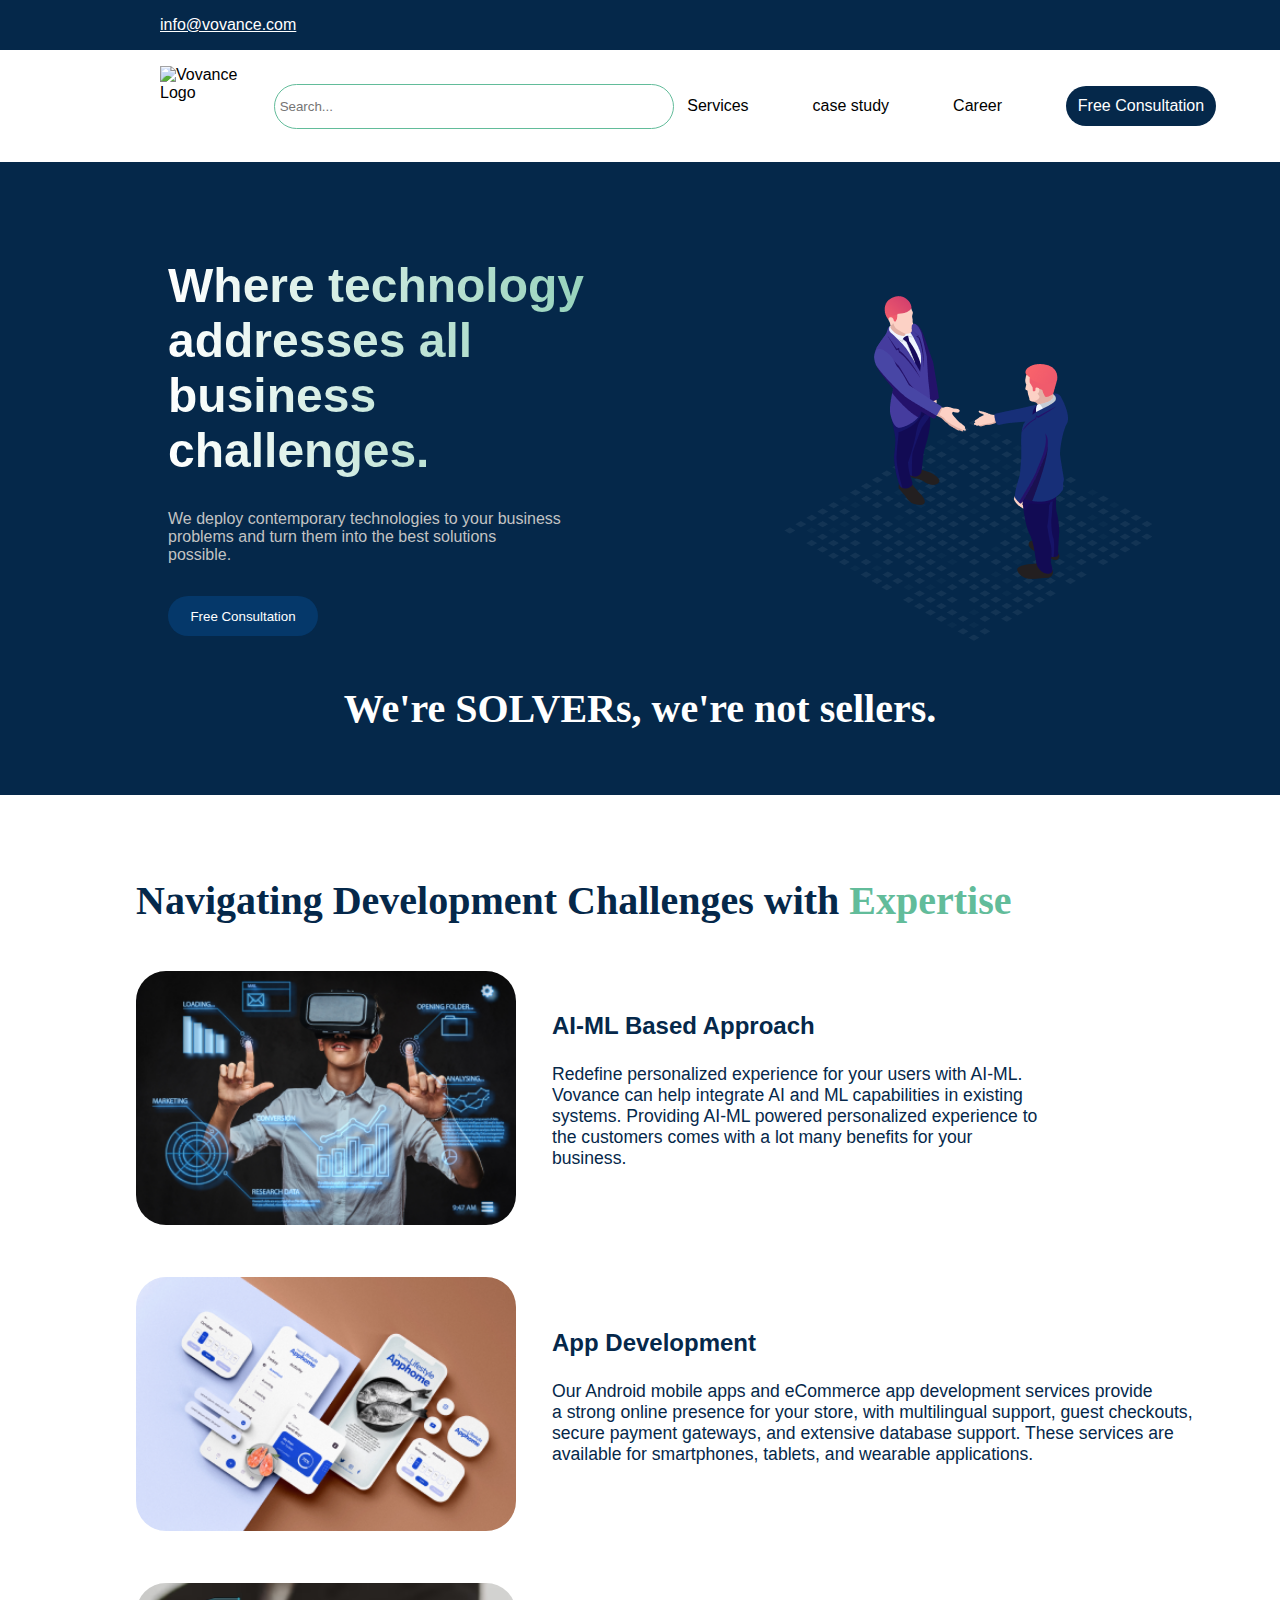
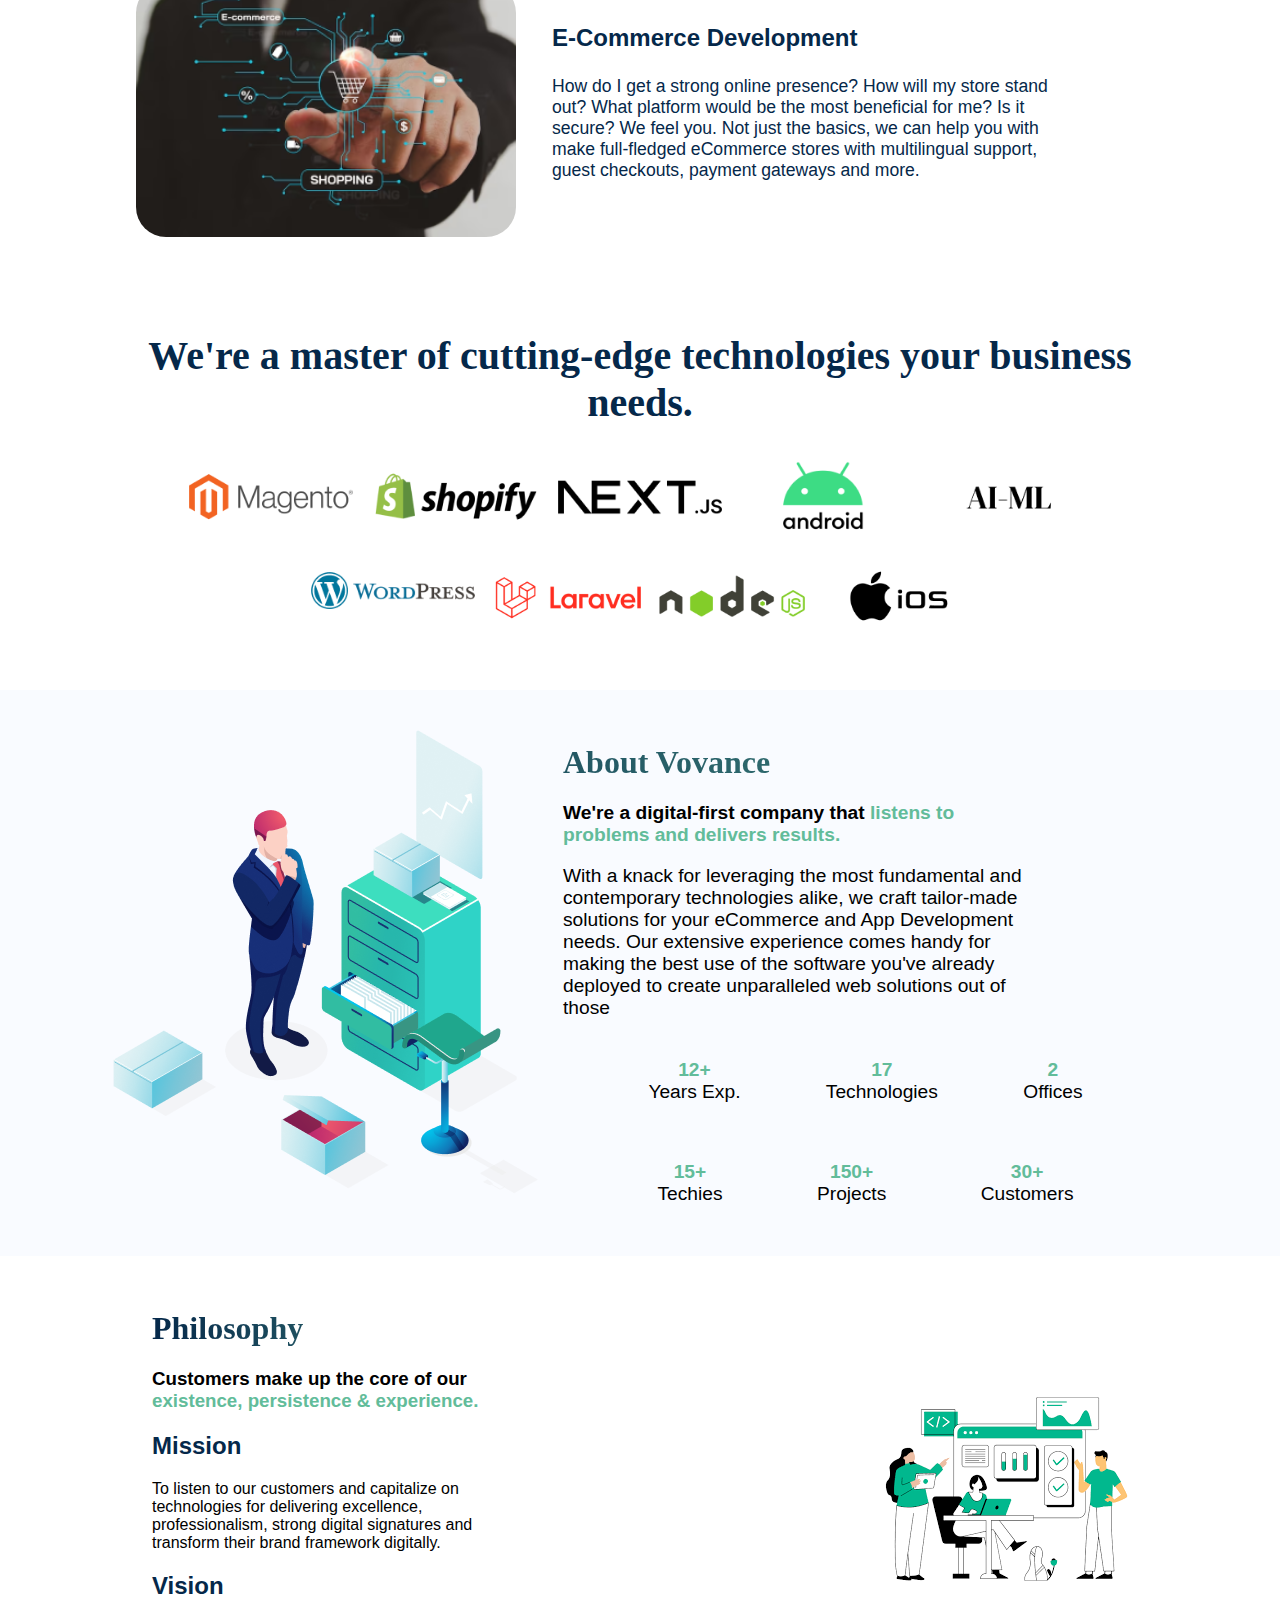
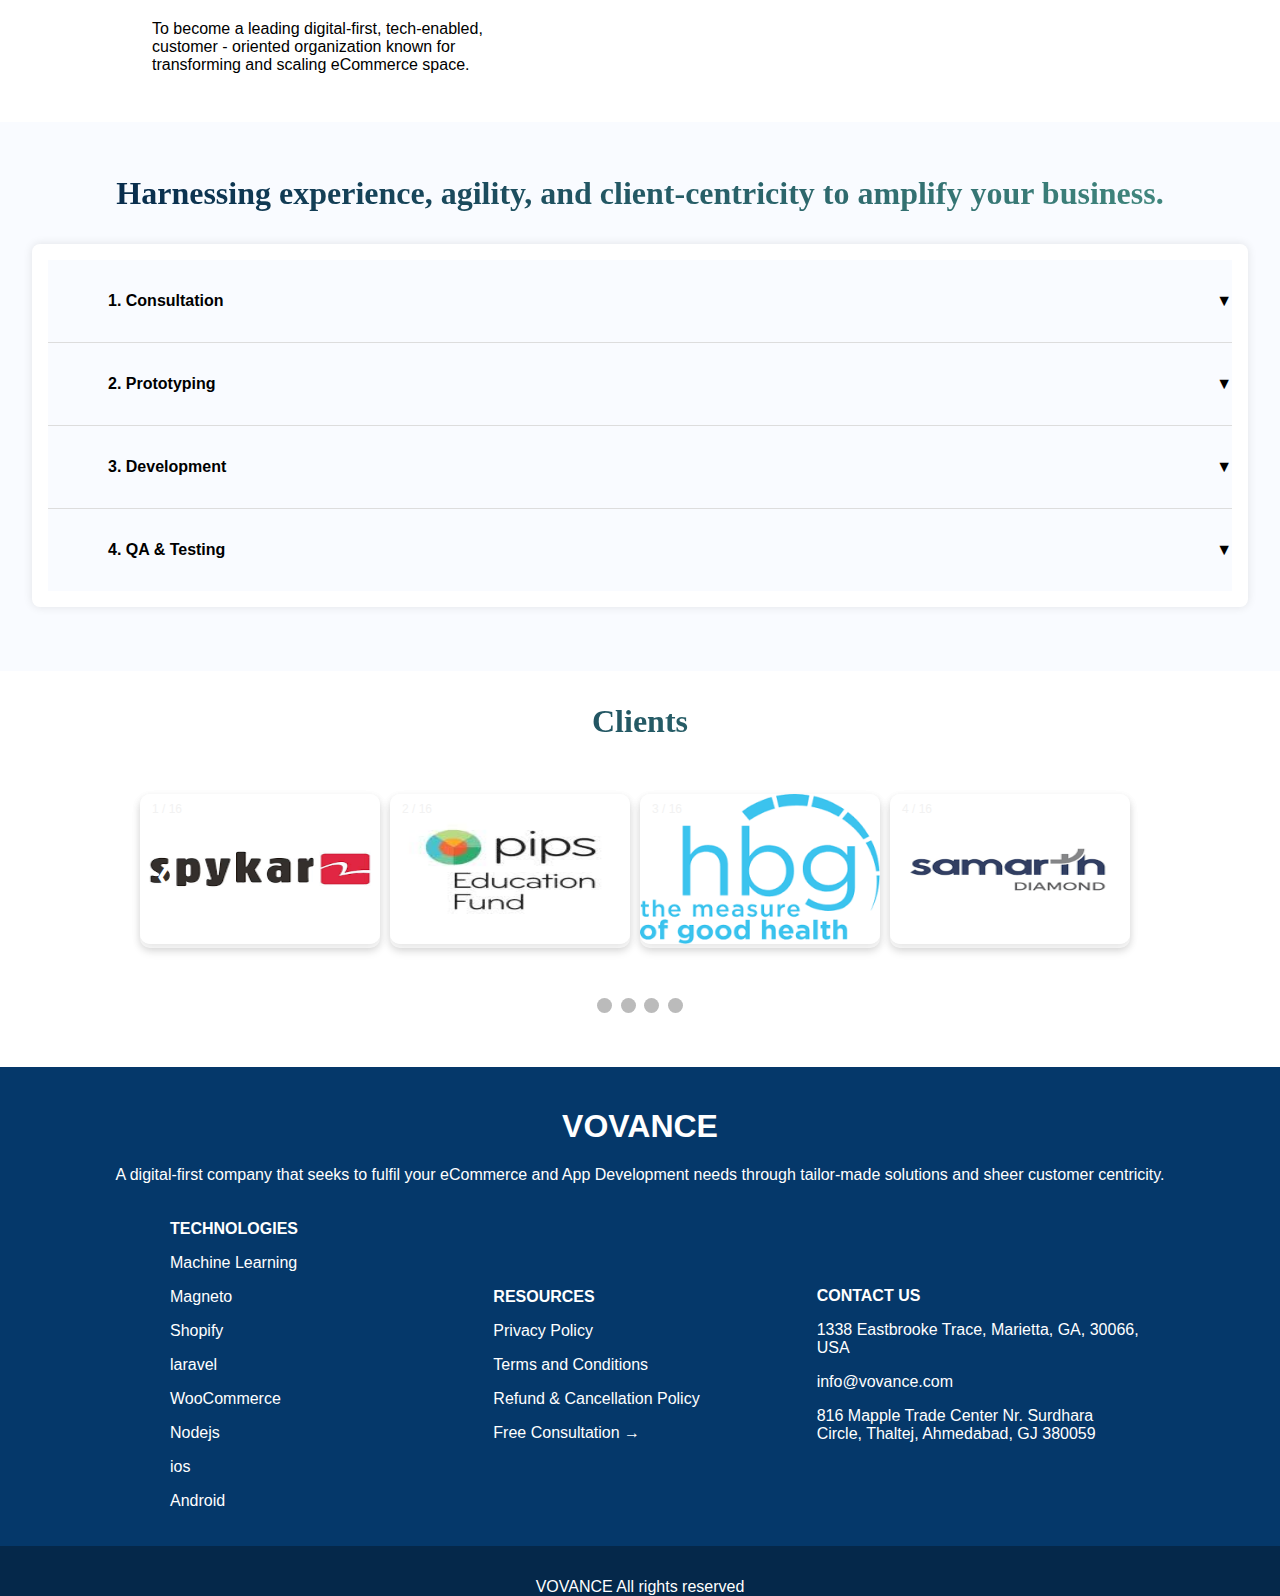
==== commit f530c8b7: "Update index.html" ====
--- a/index.html
+++ b/index.html
@@ -510,7 +510,7 @@
 
     <header>
         <div class="container">
-            <img src="download.jpg" alt="Vovance Logo" id="img">
+            <img src="/img/download.jpg" alt="Vovance Logo" id="img">
         </div>
         <div class="search-bar">
             <input type="text" placeholder="Search...">
@@ -531,7 +531,7 @@
             <p>We deploy contemporary technologies to your business<br> problems and turn them into the best solutions<br> possible.</p>
             <button id="free">Free Consultation</button>
         </div>
-        <img src="handshake.png" alt="handshake" id="handshake">
+        <img src="/img/handshake.png" alt="handshake" id="handshake">
     </section>
 
     <h1 id="solvers">We're SOLVERs, we're not sellers.</h1><br><br>
@@ -539,21 +539,21 @@
     <section id="services">
         <h1 id="navi">Navigating Development Challenges with <span style="color: #62BC9A;">Expertise</span></h1>
         <div class="service">
-            <img class="ai" src="ai_ml.png" alt="AI-ML Development">
+            <img class="ai" src="/img/ai_ml.png" alt="AI-ML Development">
             <div>
                 <h3>AI-ML Based Approach</h3>
                 <p>Redefine personalized experience for your users with AI-ML.<br> Vovance can help integrate AI and ML capabilities in existing<br> systems. Providing AI-ML powered personalized experience to<br> the customers comes with a lot many benefits for your<br> business.</p>
             </div>
         </div>
         <div class="service">
-            <img class="ai" src="app_dev.png" alt="App Development">
+            <img class="ai" src="/img/app_dev.png" alt="App Development">
             <div>
                 <h3>App Development</h3>
                 <p>Our Android mobile apps and eCommerce app development services provide<br> a strong online presence for your store, with multilingual support, guest checkouts,<br> secure payment gateways, and extensive database support. These services are<br> available for smartphones, tablets, and wearable applications.</p>
             </div>
         </div>
         <div class="service">
-            <img class="ai" src="ecommerce.png" alt="E-Commerce Development">
+            <img class="ai" src="/img/ecommerce.png" alt="E-Commerce Development">
             <div>
                 <h3>E-Commerce Development</h3>
                 <p>How do I get a strong online presence? How will my store stand<br> out? What platform would be the most beneficial for me? Is it<br> secure? We feel you. Not just the basics, we can help you with<br> make full-fledged eCommerce stores with multilingual support,<br> guest checkouts, payment gateways and more.</p>
@@ -563,21 +563,21 @@
         <center>
         <h1 style="color: #05284A; font-family: 'Times New Roman', Times, serif; font-size: 2.5em;">We're a master of cutting-edge technologies your business<br> needs.</h1>
 
-        <img src="magneto.png" height="90px">
-        <img src="shopify.png" height="90px">
-        <img src="nextjs.png" height="90px">
-        <img src="android.png" height="90px">
-        <img src="aiml.png" height="90px"><br>
-        <img src="wordpress.png" height="90px">
-        <img src="laravel.png" height="80px">
-        <img src="nodejs.png" height="80px">
-        <img src="ios.png" height="80px">
+        <img src="/img/magneto.png" height="90px">
+        <img src="/img/shopify.png" height="90px">
+        <img src="/img/nextjs.png" height="90px">
+        <img src="/img/android.png" height="90px">
+        <img src="/img/aiml.png" height="90px"><br>
+        <img src="/img/wordpress.png" height="90px">
+        <img src="/img/laravel.png" height="80px">
+        <img src="/img/nodejs.png" height="80px">
+        <img src="/img/ios.png" height="80px">
         <br><br>
     </center>
     </section>
 
     <section id="about">
-        <img src="aboutus.png">
+        <img src="/img/aboutus.png">
         <div style="margin-right: 80px;">
             <h1 class="abouts">About Vovance</h1>
             <h3>We're a digital-first company that <span style="color:#62BC9A">listens to<br> problems and delivers results.</span></h3>
@@ -605,7 +605,7 @@
             <h2 style="color: #05284A;">Vision</h2>
             <p>To become a leading digital-first, tech-enabled, customer - oriented organization known for transforming and scaling eCommerce space.</p>
         </div>
-        <img src="philosophy.png" id="philo">
+        <img src="/img/philosophy.png" id="philo">
     </section>
 
     <section id="questions">
@@ -636,97 +636,97 @@
     <div class="slideshow-container">
         <div class="mySlides fade">
             <div class="numbertext">1 / 16</div>
-            <img src="spykar.png" style="width:100%;">
+            <img src="/img/spykar.png" style="width:100%;">
  
         </div>
 
         <div class="mySlides fade">
             <div class="numbertext">2 / 16</div>
-            <img src="pips.jpg" style="width:100%;">
+            <img src="/img/pips.jpg" style="width:100%;">
 
         </div>
 
         <div class="mySlides fade">
             <div class="numbertext">3 / 16</div>
-            <img src="hbg.png" style="width:100%;">
+            <img src="/img/hbg.png" style="width:100%;">
 
         </div>
 
         <div class="mySlides fade">
             <div class="numbertext">4 / 16</div>
-            <img src="samarth.png" style="width:100%;">
+            <img src="/img/samarth.png" style="width:100%;">
 
         </div>
 
         <div class="mySlides fade">
             <div class="numbertext">5 / 16</div>
-            <img src="caroma.png" style="width:100%;">
+            <img src="/img/caroma.png" style="width:100%;">
 
         </div>
 
         <div class="mySlides fade">
             <div class="numbertext">6 / 16</div>
-            <img src="opera.png" style="width:100%;">
+            <img src="/img/opera.png" style="width:100%;">
 
         </div>
 
         <div class="mySlides fade">
             <div class="numbertext">7 / 16</div>
-            <img src="bruce.jpg" style="width:100%;">
+            <img src="/img/bruce.jpg" style="width:100%;">
 
         </div>
 
         <div class="mySlides fade">
             <div class="numbertext">8 / 16</div>
-            <img src="inhealth.png" style="width:100%;">
+            <img src="/img/inhealth.png" style="width:100%;">
 
         </div>
 
         <div class="mySlides fade">
             <div class="numbertext">9 / 16</div>
-            <img src="lark.png" style="width:100%;">
+            <img src="/img/lark.png" style="width:100%;">
 
         </div>
 
         <div class="mySlides fade">
             <div class="numbertext">10 / 16</div>
-            <img src="healthinhue.png" style="width:100%;">
+            <img src="/img/healthinhue.png" style="width:100%;">
 
         </div>
 
         <div class="mySlides fade">
             <div class="numbertext">11 / 16</div>
-            <img src="coop.png" style="width:100%;">
+            <img src="/img/coop.png" style="width:100%;">
 
         </div>
 
         <div class="mySlides fade">
             <div class="numbertext">12 / 16</div>
-            <img src="bcg.png" style="width:100%;">
+            <img src="/img/bcg.png" style="width:100%;">
 
         </div>
 
         <div class="mySlides fade">
             <div class="numbertext">13 / 16</div>
-            <img src="black.png" style="width:100%;">
+            <img src="/img/black.png" style="width:100%;">
 
         </div>
 
         <div class="mySlides fade">
             <div class="numbertext">14 / 16</div>
-            <img src="parts.png" style="width:100%;">
+            <img src="/img/parts.png" style="width:100%;">
 
         </div>
 
         <div class="mySlides fade">
             <div class="numbertext">15 / 16</div>
-            <img src="try.png" style="width:100%;">
+            <img src="/img/try.png" style="width:100%;">
 
         </div>
 
         <div class="mySlides fade">
             <div class="numbertext">16 / 16</div>
-            <img src="vigil.png" style="width:100%;">
+            <img src="/img/vigil.png" style="width:100%;">
 
         </div>
         
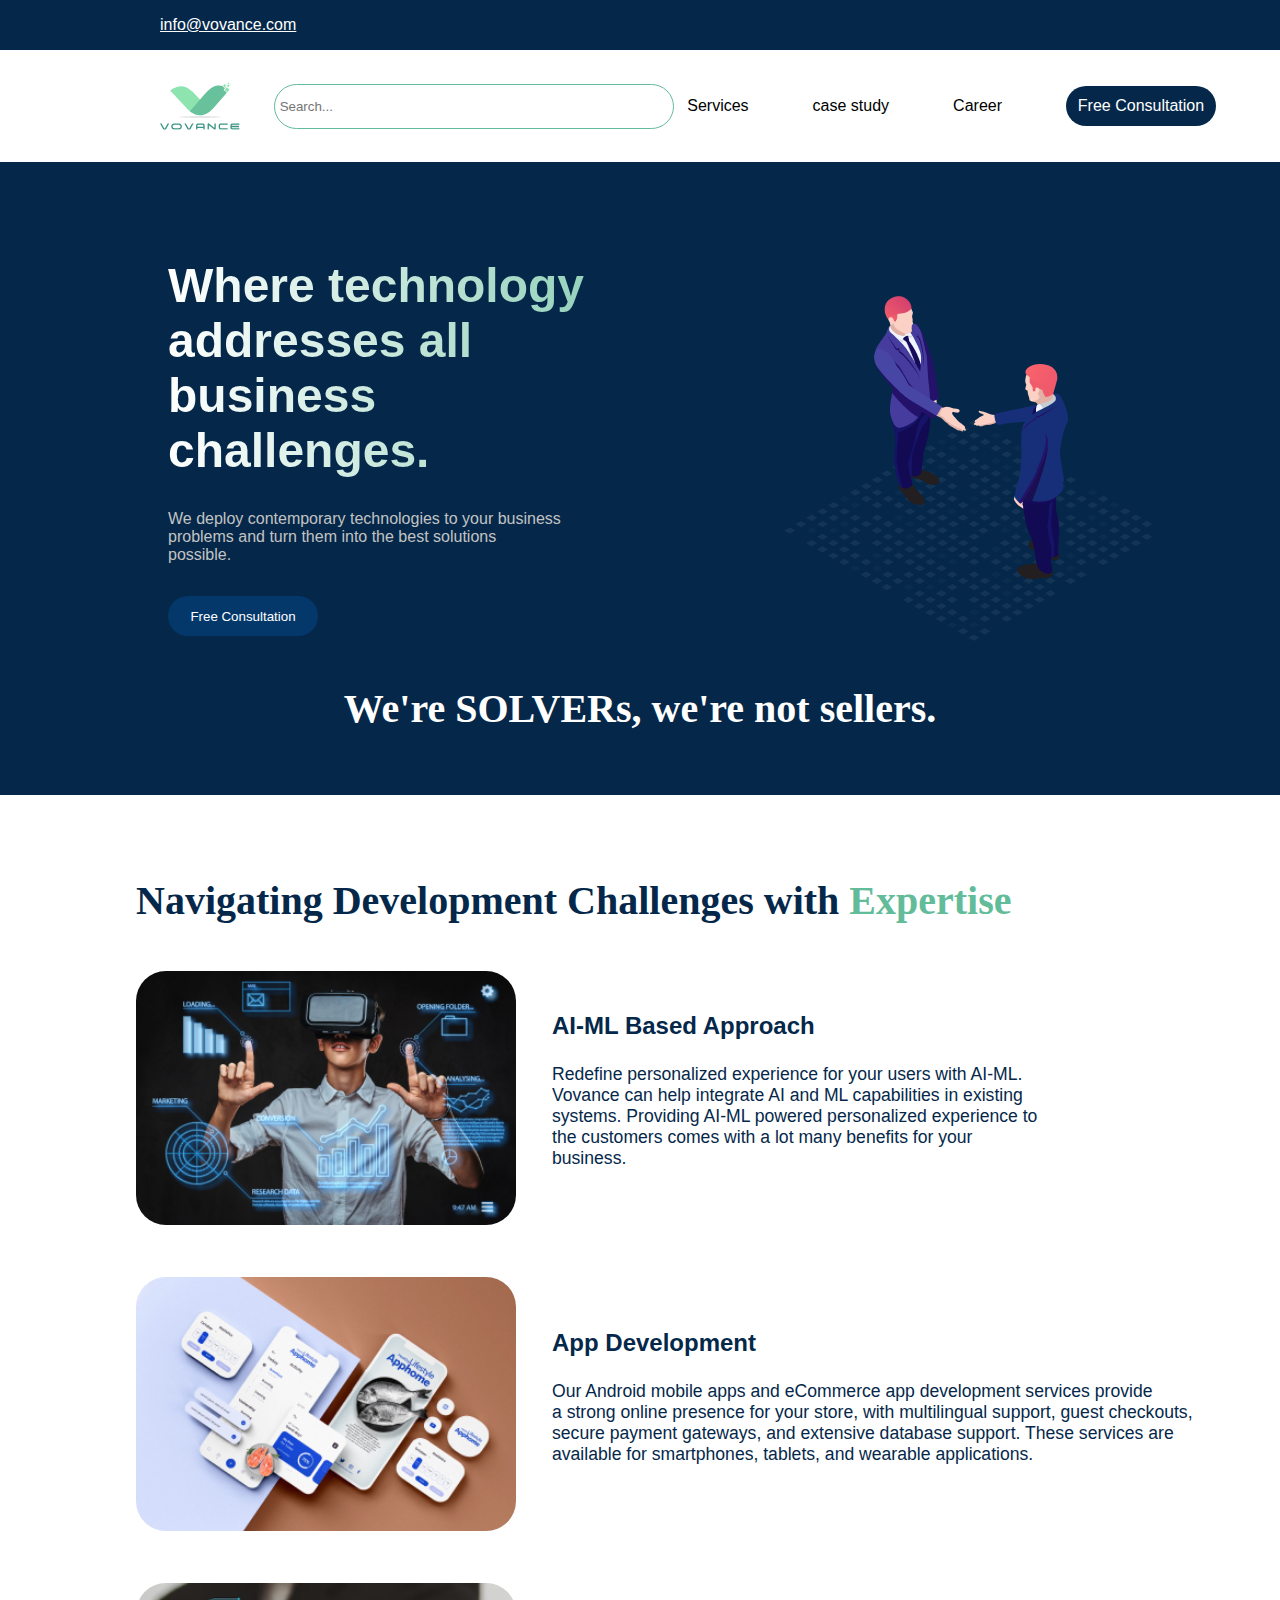
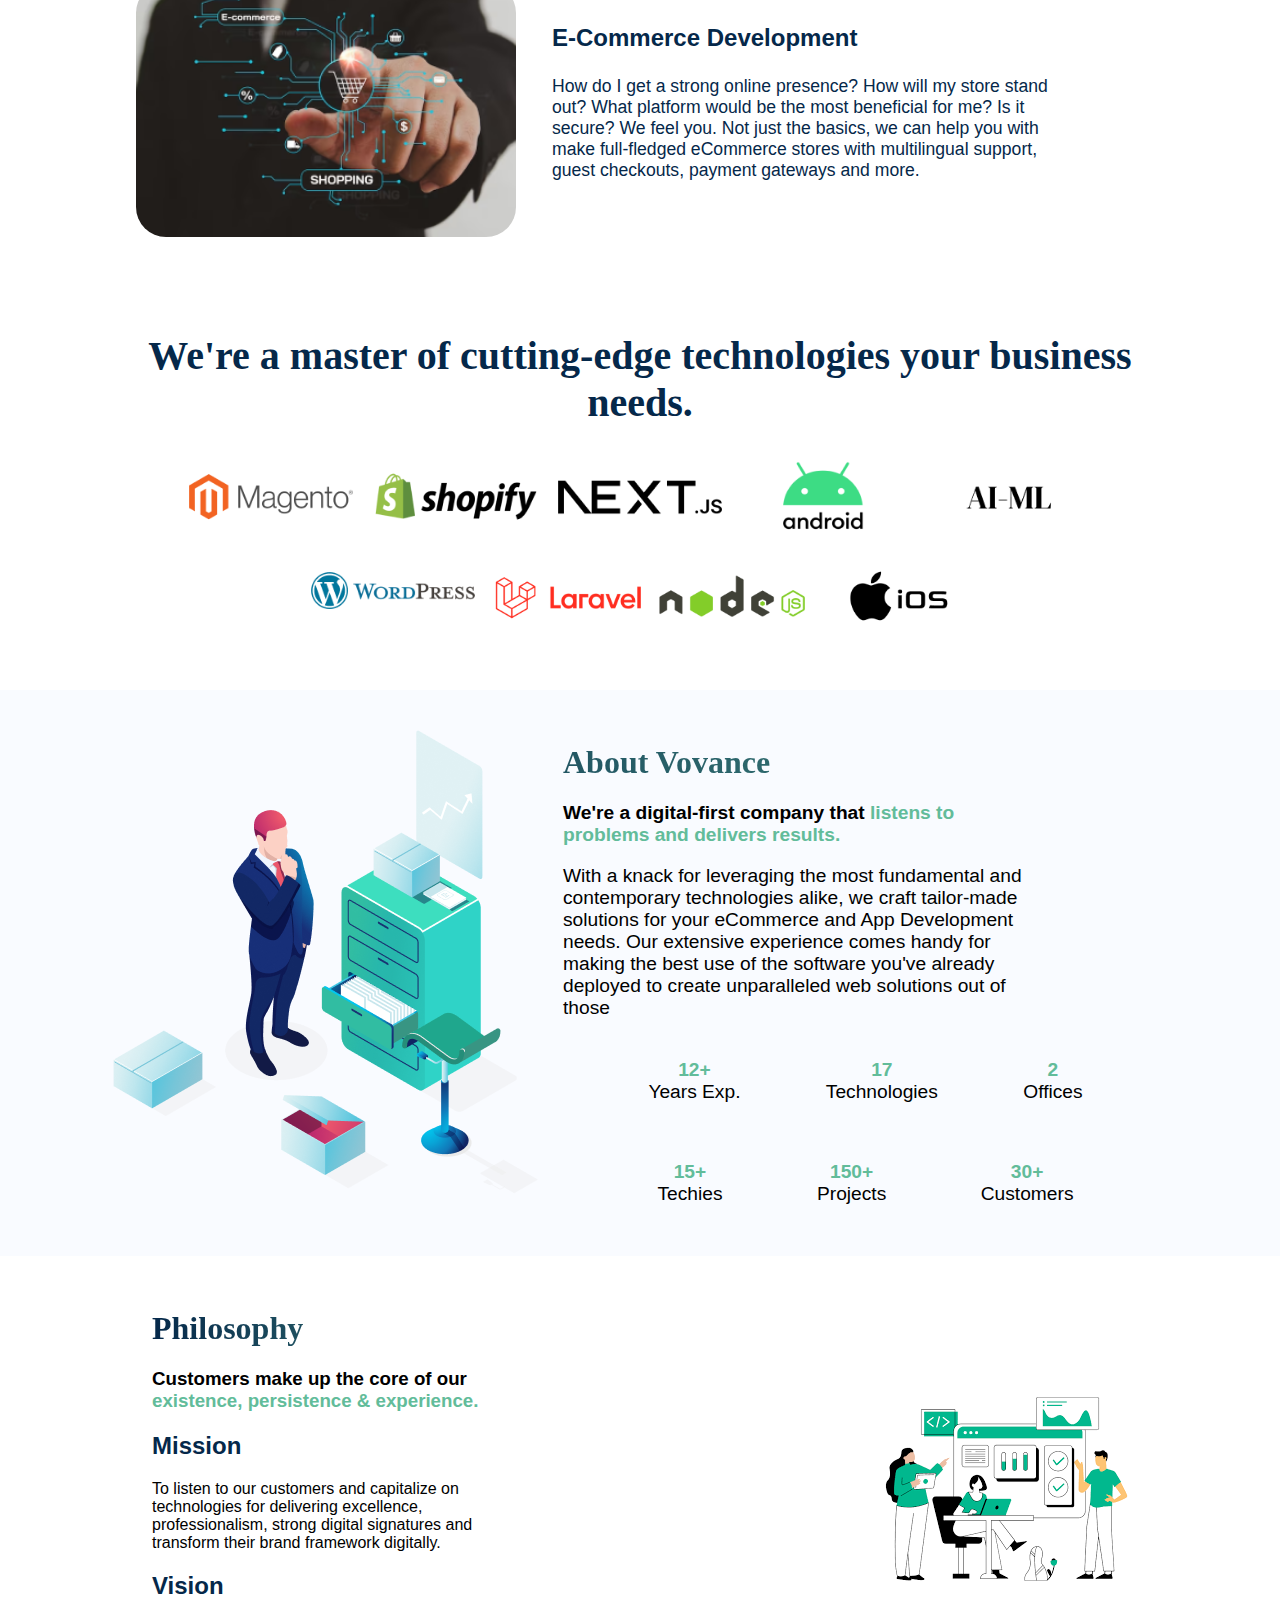
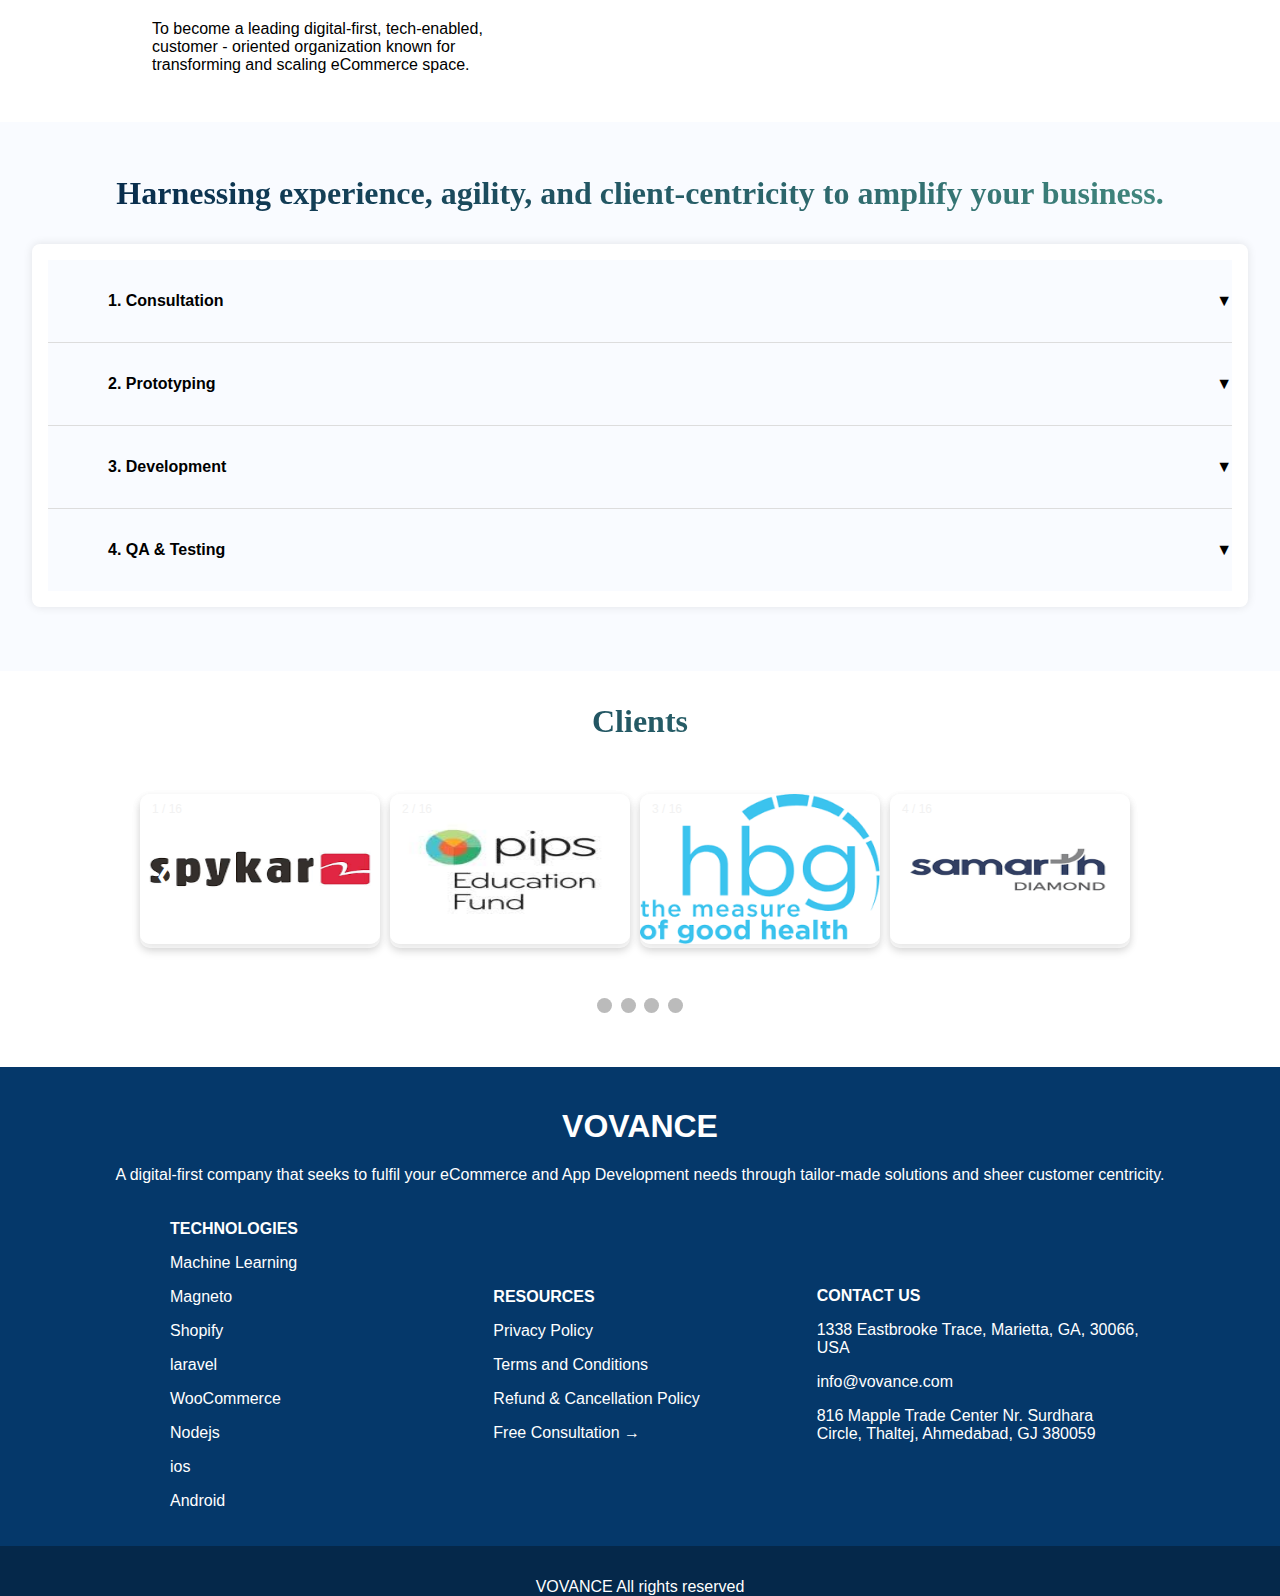
==== commit d12c0ae9: "Update index.html" ====
--- a/index.html
+++ b/index.html
@@ -510,7 +510,7 @@
 
     <header>
         <div class="container">
-            <img src="/img/download.jpg" alt="Vovance Logo" id="img">
+            <img src="img/download.svg" alt="Vovance Logo" id="img">
         </div>
         <div class="search-bar">
             <input type="text" placeholder="Search...">
@@ -531,7 +531,7 @@
             <p>We deploy contemporary technologies to your business<br> problems and turn them into the best solutions<br> possible.</p>
             <button id="free">Free Consultation</button>
         </div>
-        <img src="/img/handshake.png" alt="handshake" id="handshake">
+        <img src="img/handshake.png" alt="handshake" id="handshake">
     </section>
 
     <h1 id="solvers">We're SOLVERs, we're not sellers.</h1><br><br>
@@ -539,21 +539,21 @@
     <section id="services">
         <h1 id="navi">Navigating Development Challenges with <span style="color: #62BC9A;">Expertise</span></h1>
         <div class="service">
-            <img class="ai" src="/img/ai_ml.png" alt="AI-ML Development">
+            <img class="ai" src="img/ai_ml.png" alt="AI-ML Development">
             <div>
                 <h3>AI-ML Based Approach</h3>
                 <p>Redefine personalized experience for your users with AI-ML.<br> Vovance can help integrate AI and ML capabilities in existing<br> systems. Providing AI-ML powered personalized experience to<br> the customers comes with a lot many benefits for your<br> business.</p>
             </div>
         </div>
         <div class="service">
-            <img class="ai" src="/img/app_dev.png" alt="App Development">
+            <img class="ai" src="img/app_dev.png" alt="App Development">
             <div>
                 <h3>App Development</h3>
                 <p>Our Android mobile apps and eCommerce app development services provide<br> a strong online presence for your store, with multilingual support, guest checkouts,<br> secure payment gateways, and extensive database support. These services are<br> available for smartphones, tablets, and wearable applications.</p>
             </div>
         </div>
         <div class="service">
-            <img class="ai" src="/img/ecommerce.png" alt="E-Commerce Development">
+            <img class="ai" src="img/ecommerce.png" alt="E-Commerce Development">
             <div>
                 <h3>E-Commerce Development</h3>
                 <p>How do I get a strong online presence? How will my store stand<br> out? What platform would be the most beneficial for me? Is it<br> secure? We feel you. Not just the basics, we can help you with<br> make full-fledged eCommerce stores with multilingual support,<br> guest checkouts, payment gateways and more.</p>
@@ -563,21 +563,21 @@
         <center>
         <h1 style="color: #05284A; font-family: 'Times New Roman', Times, serif; font-size: 2.5em;">We're a master of cutting-edge technologies your business<br> needs.</h1>
 
-        <img src="/img/magneto.png" height="90px">
-        <img src="/img/shopify.png" height="90px">
-        <img src="/img/nextjs.png" height="90px">
-        <img src="/img/android.png" height="90px">
-        <img src="/img/aiml.png" height="90px"><br>
-        <img src="/img/wordpress.png" height="90px">
-        <img src="/img/laravel.png" height="80px">
-        <img src="/img/nodejs.png" height="80px">
-        <img src="/img/ios.png" height="80px">
+        <img src="img/magneto.png" height="90px">
+        <img src="img/shopify.png" height="90px">
+        <img src="img/nextjs.png" height="90px">
+        <img src="img/android.png" height="90px">
+        <img src="img/aiml.png" height="90px"><br>
+        <img src="img/wordpress.png" height="90px">
+        <img src="img/laravel.png" height="80px">
+        <img src="img/nodejs.png" height="80px">
+        <img src="img/ios.png" height="80px">
         <br><br>
     </center>
     </section>
 
     <section id="about">
-        <img src="/img/aboutus.png">
+        <img src="img/aboutus.png">
         <div style="margin-right: 80px;">
             <h1 class="abouts">About Vovance</h1>
             <h3>We're a digital-first company that <span style="color:#62BC9A">listens to<br> problems and delivers results.</span></h3>
@@ -605,7 +605,7 @@
             <h2 style="color: #05284A;">Vision</h2>
             <p>To become a leading digital-first, tech-enabled, customer - oriented organization known for transforming and scaling eCommerce space.</p>
         </div>
-        <img src="/img/philosophy.png" id="philo">
+        <img src="img/philosophy.png" id="philo">
     </section>
 
     <section id="questions">
@@ -636,97 +636,97 @@
     <div class="slideshow-container">
         <div class="mySlides fade">
             <div class="numbertext">1 / 16</div>
-            <img src="/img/spykar.png" style="width:100%;">
+            <img src="img/spykar.png" style="width:100%;">
  
         </div>
 
         <div class="mySlides fade">
             <div class="numbertext">2 / 16</div>
-            <img src="/img/pips.jpg" style="width:100%;">
+            <img src="img/pips.jpg" style="width:100%;">
 
         </div>
 
         <div class="mySlides fade">
             <div class="numbertext">3 / 16</div>
-            <img src="/img/hbg.png" style="width:100%;">
+            <img src="img/hbg.png" style="width:100%;">
 
         </div>
 
         <div class="mySlides fade">
             <div class="numbertext">4 / 16</div>
-            <img src="/img/samarth.png" style="width:100%;">
+            <img src="img/samarth.png" style="width:100%;">
 
         </div>
 
         <div class="mySlides fade">
             <div class="numbertext">5 / 16</div>
-            <img src="/img/caroma.png" style="width:100%;">
+            <img src="img/caroma.png" style="width:100%;">
 
         </div>
 
         <div class="mySlides fade">
             <div class="numbertext">6 / 16</div>
-            <img src="/img/opera.png" style="width:100%;">
+            <img src="img/opera.png" style="width:100%;">
 
         </div>
 
         <div class="mySlides fade">
             <div class="numbertext">7 / 16</div>
-            <img src="/img/bruce.jpg" style="width:100%;">
+            <img src="img/bruce.jpg" style="width:100%;">
 
         </div>
 
         <div class="mySlides fade">
             <div class="numbertext">8 / 16</div>
-            <img src="/img/inhealth.png" style="width:100%;">
+            <img src="img/inhealth.png" style="width:100%;">
 
         </div>
 
         <div class="mySlides fade">
             <div class="numbertext">9 / 16</div>
-            <img src="/img/lark.png" style="width:100%;">
+            <img src="img/lark.png" style="width:100%;">
 
         </div>
 
         <div class="mySlides fade">
             <div class="numbertext">10 / 16</div>
-            <img src="/img/healthinhue.png" style="width:100%;">
+            <img src="img/healthinhue.png" style="width:100%;">
 
         </div>
 
         <div class="mySlides fade">
             <div class="numbertext">11 / 16</div>
-            <img src="/img/coop.png" style="width:100%;">
+            <img src="img/coop.png" style="width:100%;">
 
         </div>
 
         <div class="mySlides fade">
             <div class="numbertext">12 / 16</div>
-            <img src="/img/bcg.png" style="width:100%;">
+            <img src="img/bcg.png" style="width:100%;">
 
         </div>
 
         <div class="mySlides fade">
             <div class="numbertext">13 / 16</div>
-            <img src="/img/black.png" style="width:100%;">
+            <img src="img/black.png" style="width:100%;">
 
         </div>
 
         <div class="mySlides fade">
             <div class="numbertext">14 / 16</div>
-            <img src="/img/parts.png" style="width:100%;">
+            <img src="img/parts.png" style="width:100%;">
 
         </div>
 
         <div class="mySlides fade">
             <div class="numbertext">15 / 16</div>
-            <img src="/img/try.png" style="width:100%;">
+            <img src="img/try.png" style="width:100%;">
 
         </div>
 
         <div class="mySlides fade">
             <div class="numbertext">16 / 16</div>
-            <img src="/img/vigil.png" style="width:100%;">
+            <img src="img/vigil.png" style="width:100%;">
 
         </div>
         
